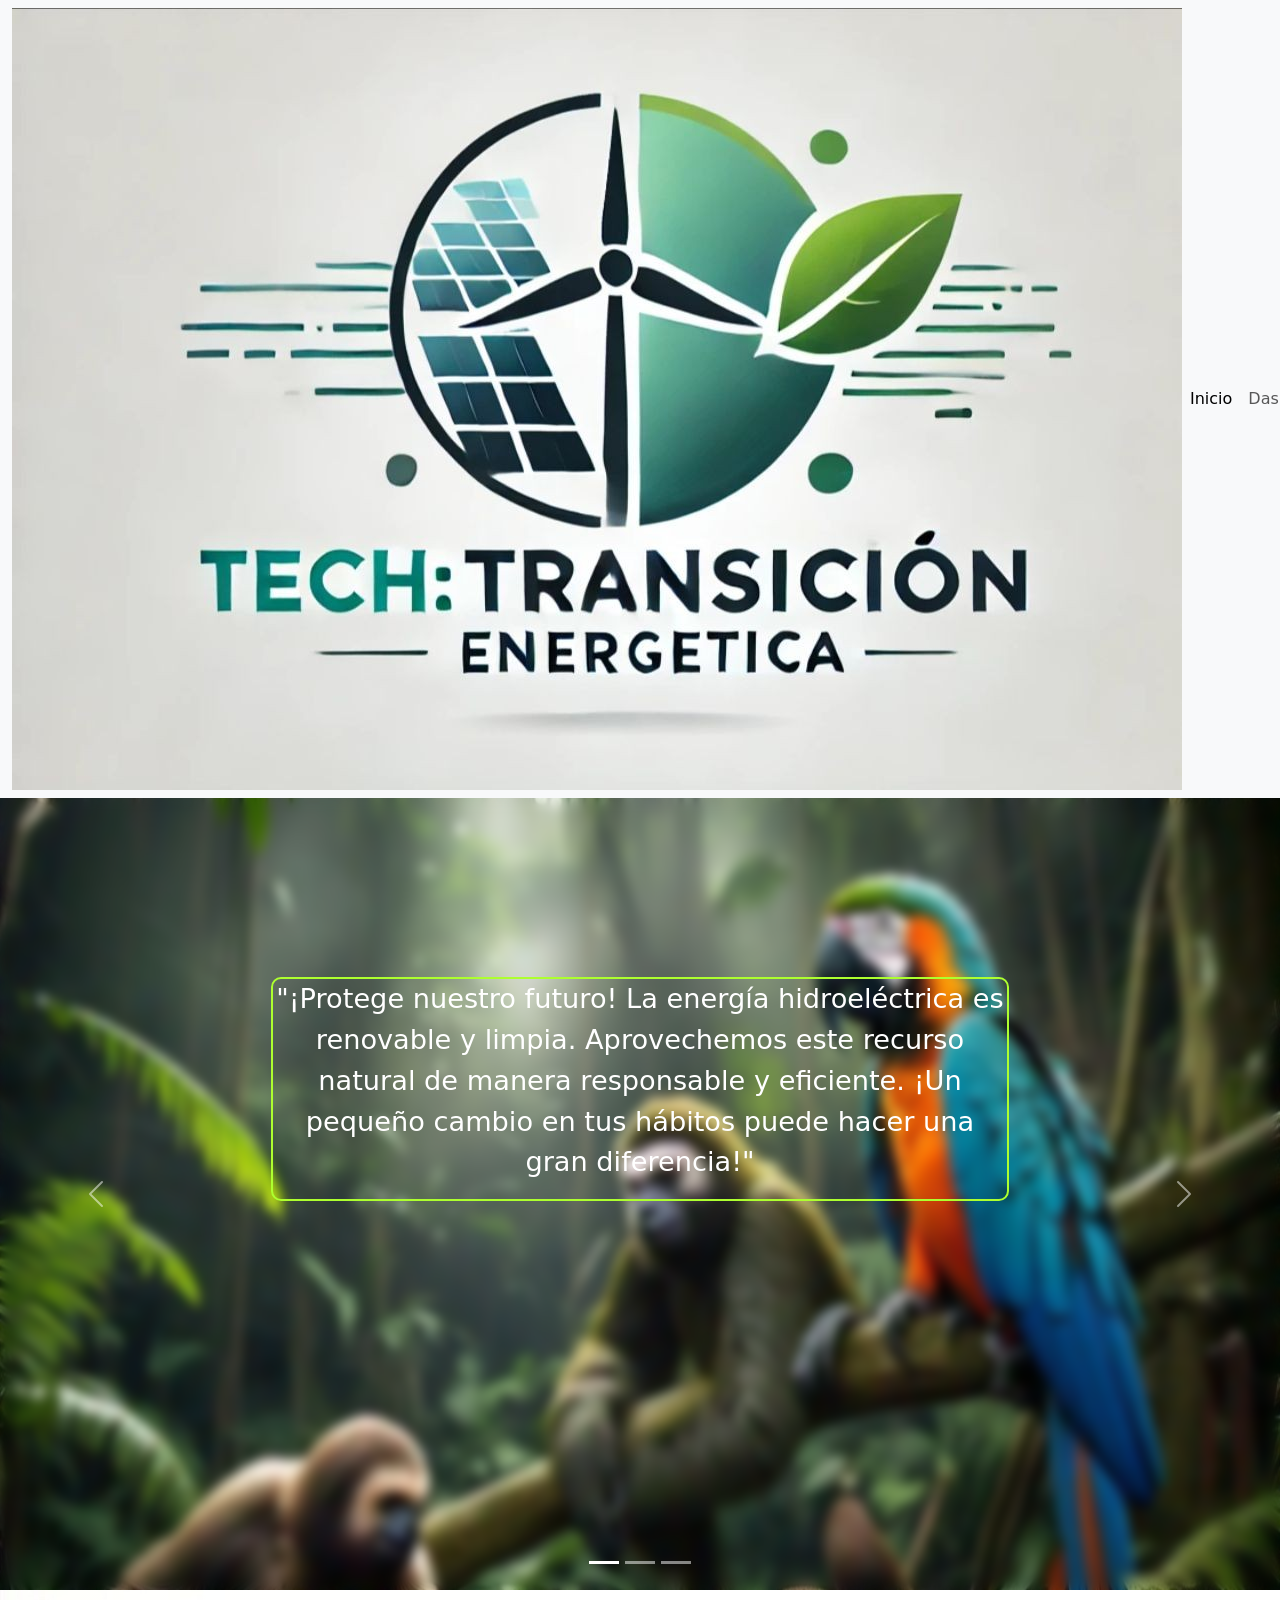
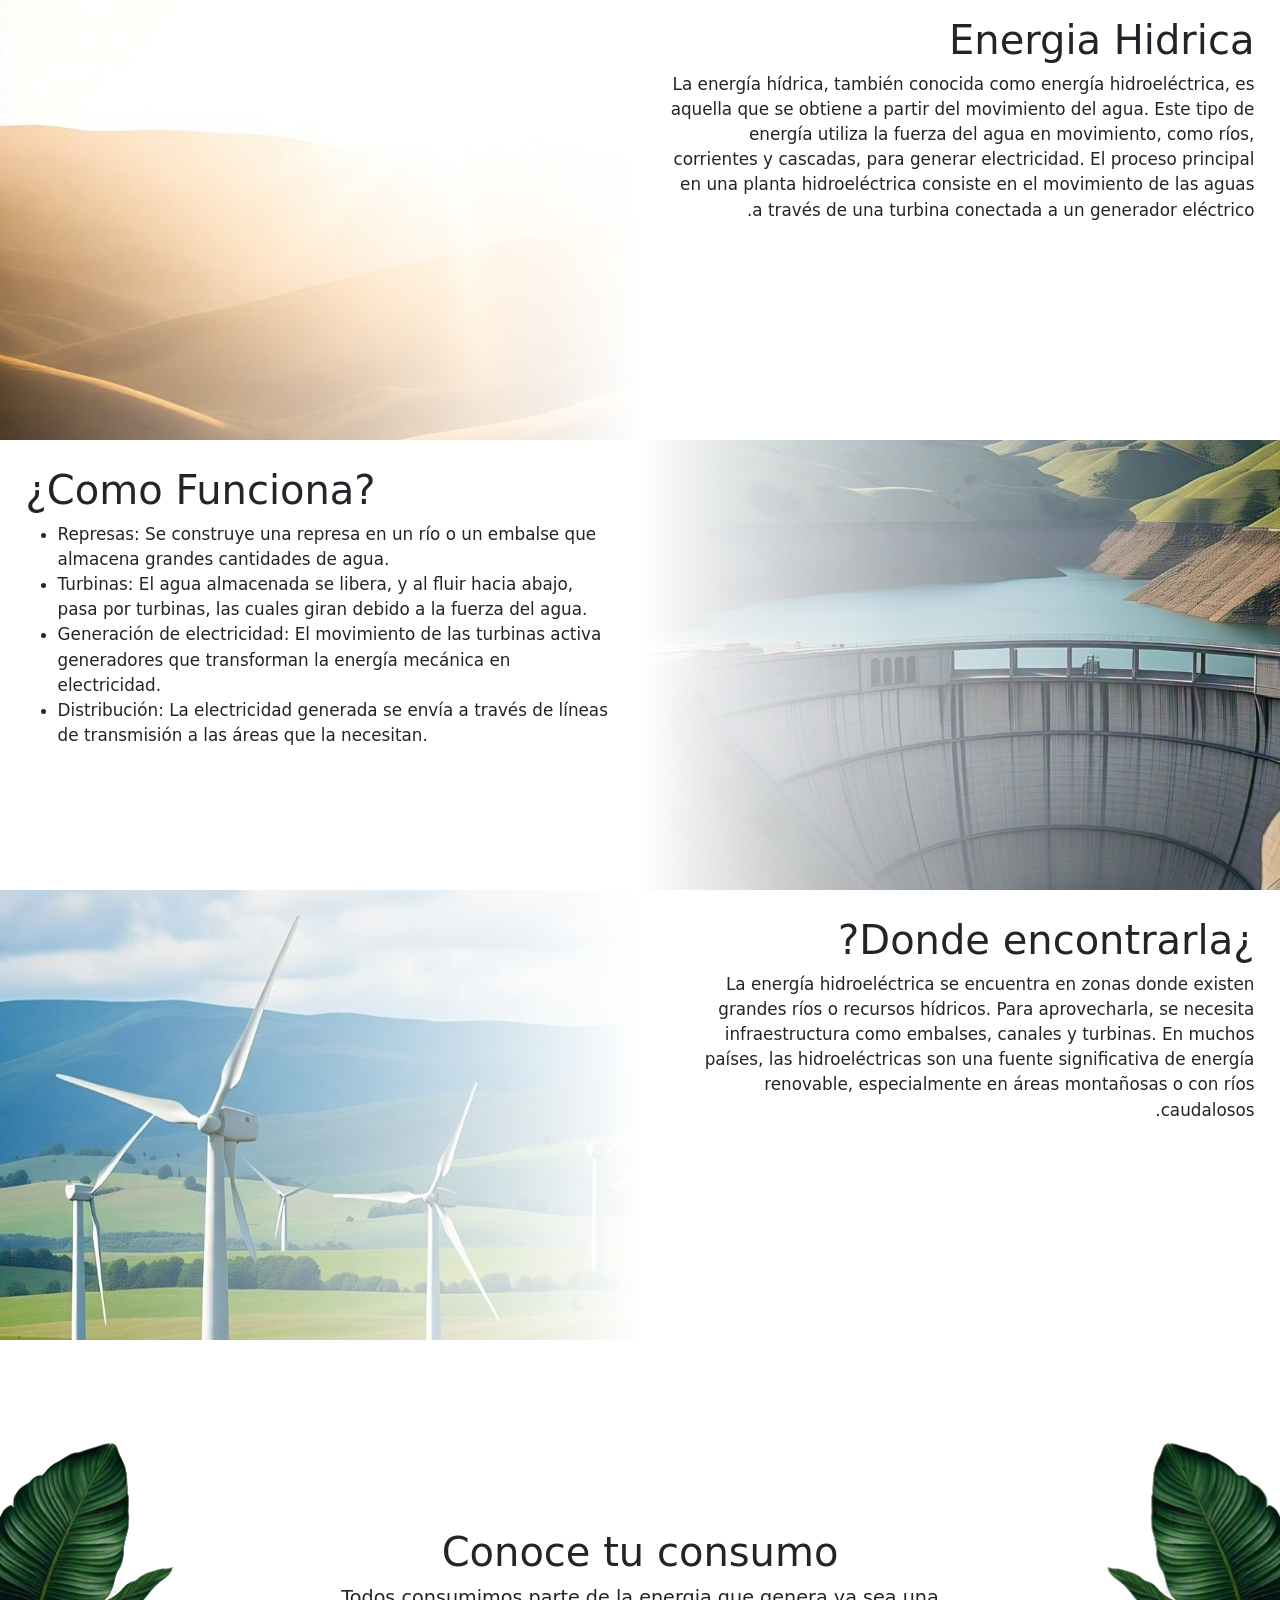
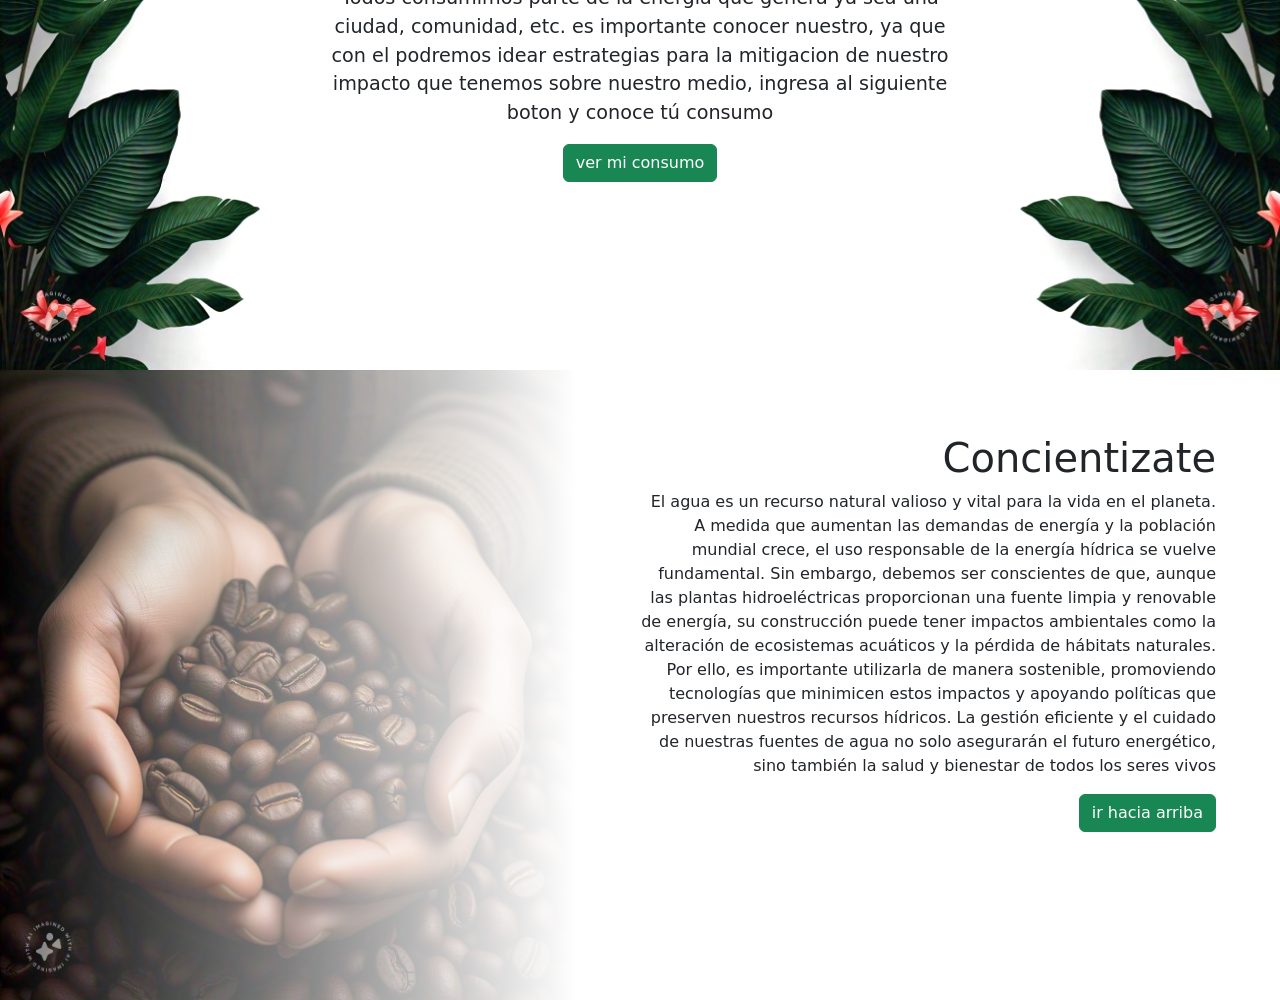
==== Inicio/Inicio.html @ 5fcaf865 "commit proyecto energias" ====
<!DOCTYPE html>
<html lang="en">
<head>
    <meta charset="UTF-8">
    <meta name="viewport" content="width=device-width, initial-scale=1.0">
    <title>Inicio</title>

    <!--Implementacion Bootstrap-->
    <link href="https://cdn.jsdelivr.net/npm/bootstrap@5.3.3/dist/css/bootstrap.min.css" rel="stylesheet" integrity="sha384-QWTKZyjpPEjISv5WaRU9OFeRpok6YctnYmDr5pNlyT2bRjXh0JMhjY6hW+ALEwIH" crossorigin="anonymous">
    <script src="https://cdn.jsdelivr.net/npm/bootstrap@5.3.3/dist/js/bootstrap.bundle.min.js" integrity="sha384-YvpcrYf0tY3lHB60NNkmXc5s9fDVZLESaAA55NDzOxhy9GkcIdslK1eN7N6jIeHz" crossorigin="anonymous"></script>
    <!--Fin implementacion Bootstrap-->

    <link rel="stylesheet" href="../navegador/Estilo_navegador.css">
    <link rel="stylesheet" href="./Estilo_Inicio.css">
    <link rel="stylesheet" href="./Estilo_Inicio_medio.css">

    <script src="Inicio.js"></script>
</head>
<body>

   

    <nav class="navbar navbar-expand-lg bg-body-tertiary contenedor" >
        <div class="container-fluid contenedor" >
          <img src="../Recursos/Navegador/Logo.jpg" alt="">
          <button class="navbar-toggler" type="button" data-bs-toggle="collapse" data-bs-target="#navbarNavAltMarkup" aria-controls="navbarNavAltMarkup" aria-expanded="false" aria-label="Toggle navigation">
            <span class="navbar-toggler-icon"></span>
          </button>
          <div class="collapse navbar-collapse" id="navbarNavAltMarkup">
            <div class="navbar-nav">
              <a class="nav-link active" aria-current="page" href="Inicio.html">Inicio</a>
              <a class="nav-link" href="../Dashboard/Dashboard.html">Dashboard</a>
              <a class="nav-link" href="../Feedback/Feedback.html">Feedback</a>
              <a class="nav-link" href="../Calculadora/Calculadora.html">Calculadora</a>
            </div>
          </div>
        </div>
    </nav>
    <div id="secundario"></div>

    <section id="contenido1">

        <div id="carouselExampleIndicators" class="carousel slide">
            <div class="carousel-indicators">
              <button type="button" data-bs-target="#carouselExampleIndicators" data-bs-slide-to="0" class="active" aria-current="true" aria-label="Slide 1"></button>
              <button type="button" data-bs-target="#carouselExampleIndicators" data-bs-slide-to="1" aria-label="Slide 2"></button>
              <button type="button" data-bs-target="#carouselExampleIndicators" data-bs-slide-to="2" aria-label="Slide 3"></button>
            </div>
            <div class="carousel-inner">
              <div class="carousel-item active">
                <div class="car itm1">

                  <div class="desenfoque">
                    <div class="txt">
                      <p>
                        "¡Protege nuestro futuro! La energía hidroeléctrica es renovable y limpia. 
                         Aprovechemos este recurso natural de manera responsable y eficiente. 
                         ¡Un pequeño cambio en tus hábitos puede hacer una gran diferencia!"
                      </p>
                    </div><!--fin txt-->
                  </div><!--fin desenfoque-->
                </div><!--fin car itm1-->

              </div><!--fin de la primera pagina del carousel-->

              <div class="carousel-item">
                <div class="car itm2">

                  <div class="desenfoque">
                    <div class="txt">
                      <p>"¡Un futuro más verde es posible! Adopta energías renovables como solar,
                        eólica e hidroeléctrica. Cada acción cuenta: reduce, reutiliza, recicla. 
                        ¡Protege el planeta para las generaciones futuras!"
                      </p>
                    </div><!--fin txt-->
                  </div><!--fin desenfoque-->
                </div>

              </div><!--fin de la segunda pagina del carousel-->

              <div class="carousel-item">
                <div class="car itm3">

                  <div class="desenfoque">
                    <div class="txt">
                      <p>"¡Cada acción cuenta! Reduce tus emisiones de CO2:</p>
                      <p>Camina, anda en bici o usa transporte público
                        Apaga luces y electrodomésticos cuando no los uses
                        Elige productos con embalajes sostenibles</p>
                      <p>¡Juntos podemos combatir el cambio climático y proteger nuestro planeta!"</p>
                    </div><!--fin txt-->
                  </div><!--fin desenfoque-->
                </div>

              </div><!--fin de la tercera pagina del carousel-->
              
            </div>

            <button class="carousel-control-prev" type="button" data-bs-target="#carouselExampleIndicators" data-bs-slide="prev">
              <span class="carousel-control-prev-icon" aria-hidden="true"></span>
              <span class="visually-hidden">Previous</span>
            </button>
            <button class="carousel-control-next" type="button" data-bs-target="#carouselExampleIndicators" data-bs-slide="next">
              <span class="carousel-control-next-icon" aria-hidden="true"></span>
              <span class="visually-hidden">Next</span>
            </button>
          </div>
    </section><!--fin de contenido1-->

    <section name="info general">

        <div class="principal cont1">
            <div class="formato-i img1" alt=""></div>
    
            <div class="formato-t texto1">
    
                <h1>Energia Hidrica</h1>
    
                <p>
                  La energía hídrica, también conocida como energía hidroeléctrica, 
                  es aquella que se obtiene a partir del movimiento del agua. Este tipo de energía utiliza la fuerza del 
                  agua en movimiento, como ríos, corrientes y cascadas, para generar electricidad. El proceso principal 
                  en una planta hidroeléctrica consiste en el movimiento de las aguas a través de una turbina conectada 
                  a un generador eléctrico.

                </p>
    
            </div><!--fin de formato texto1 -->
        </div>
    
        <div class="principal cont2">
    
          <div class="formato-i img2" alt=""></div>

          <div class="formato-t texto2">
    
                <h1>¿Como Funciona?</h1>
    
                <ul>
                  <li>Represas: Se construye una represa en un río o un embalse que almacena grandes cantidades de agua.</li>
                  <li>Turbinas: El agua almacenada se libera, y al fluir hacia abajo, pasa por turbinas, las cuales giran debido a la fuerza del agua.</li>
                  <li>Generación de electricidad: El movimiento de las turbinas activa generadores que transforman la energía mecánica en electricidad.</li>
                  <li>Distribución: La electricidad generada se envía a través de líneas de transmisión a las áreas que la necesitan.</li>
                </ul>
          </div><!--fin de formato texto2 -->
    
        </div>
    
        <div class="principal cont3">
            <div class="formato-i img3" alt=""></div>
    
            <div class="formato-t texto3">
    
                <h1>¿Donde encontrarla?</h1>
    
                <p>
                  La energía hidroeléctrica se encuentra en zonas donde existen grandes ríos o recursos hídricos. 
                  Para aprovecharla, se necesita infraestructura como embalses, canales y turbinas. En muchos países, 
                  las hidroeléctricas son una fuente significativa de energía renovable, especialmente en áreas montañosas
                  o con ríos caudalosos.


                </p>
    
            </div><!--fin de formato texto3 -->
            
        </div>

    </section><!--fin de info general -->
    
    <section id="contenido5">

        <img src="../Recursos/Imagenes_inicio/Plantas_tropicales.jpg" class="bordes" alt="">

        <div id="texto">
          <h1>Conoce tu consumo</h1>
          <p>
            Todos consumimos parte de la energia que genera ya sea una ciudad, comunidad, etc.
            es importante conocer nuestro, ya que con el podremos idear estrategias para la mitigacion de nuestro impacto
            que tenemos sobre nuestro medio, ingresa al siguiente boton y conoce tú consumo
          </p>

          <button type="button" class="btn btn-success" onclick="redirec()">ver mi consumo</button>


        </div>


        <img src="../Recursos/Imagenes_inicio/Plantas_tropicales.jpg" class="bordes invertido" alt="">

    </section>

    <section id="contenido6">

      <div id="carouselExampleSlidesOnly" class="carousel slide" data-bs-ride="carousel">
        <div class="carousel-inner">
          <div class="carousel-item active">
            <div src="../Recursos/Imagenes_inicio/Cafe.jpg" class="img-slide img1" ></div>
          </div>
          <div class="carousel-item">
            <div src="../Recursos/Imagenes_inicio/Fruta.jpg" class="img-slide img2" ></div>
          </div>
          <div class="carousel-item">
            <div src="../Recursos/Imagenes_inicio/platacion_aceite.jpg" class="img-slide img3"></div>
          </div>
        </div>
      </div>

      <div id="texto-cont6">

        <h1>Concientizate</h1>

        <p>El agua es un recurso natural valioso y vital para la vida en el planeta. A medida que aumentan las demandas de energía 
          y la población mundial crece, el uso responsable de la energía hídrica se vuelve fundamental. Sin embargo, debemos ser 
          conscientes de que, aunque las plantas hidroeléctricas proporcionan una fuente limpia y renovable de energía, 
          su construcción puede tener impactos ambientales como la alteración de ecosistemas acuáticos y la pérdida de hábitats naturales. 
          Por ello, es importante utilizarla de manera sostenible, promoviendo tecnologías que minimicen estos impactos y apoyando políticas 
          que preserven nuestros recursos hídricos. La gestión eficiente y el cuidado de nuestras fuentes de agua no solo asegurarán el futuro energético, 
          sino también la salud y bienestar de todos los seres vivos
        </p>

        <button type="button" class="btn btn-success"  onclick="backGoToUp()">ir hacia arriba</button>


      </div>


    </section>



    
</body>
<footer>
    
</footer>
</html>
---- Inicio/Estilo_Inicio.css ----
body{
    margin: 0%;
    padding: 0%;
}


/* section contenido1*/

#contenido1{
    width: 100%;
    height: 88vh;
}

.carousel{
    width: 100%;
    height: 88vh;
}


.desenfoque{
    width: 100%;
    height: 88vh;
    backdrop-filter: blur(6px);
    padding: 14%;
}
.car{
    width: 100%;
    height: 88vh;
    background-size: 100% 88vh;
    font-size: 1.2rem;
    
}
.car.itm1{

    background-image:url('../Recursos/Imagenes_inicio/selva_oscura_animales.jpg') ;
    backdrop-filter: blur(10px);

}
.car.itm2{

    background-image:url('../Recursos/Imagenes_inicio/selva_animales_moos.jpg') ;
}
.car.itm3{

    background-image:url('../Recursos/Imagenes_inicio/selva_tropical.jpg') ;

}




@media(min-width:791px){
    /* secction info general*/

    .principal{
        width: 100%;
        height: 50vh;
    }
    
    .formato-i{
        min-height: 50vh ;
        width: 50%;
        padding: 3%;
        border: none;
    }
    
    .formato-i.img1{
        background-image: linear-gradient( to left, #ffffff, transparent),url('../Recursos/Imagenes_inicio/Desierto.jpg');
        background-size: cover;
        background-repeat: no-repeat;
        float: left;
    }
    
    .formato-i.img2{
        background-image: linear-gradient( to right, #ffffff, transparent),url('../Recursos/Imagenes_inicio/Represa.jpg');
        background-size: cover;
        float: right;
    }
    
    .formato-i.img3{
        background-image: linear-gradient( to left, #ffffff, transparent),url('../Recursos/Imagenes_inicio/Campo_eolica.jpg');
        background-size: cover;
        float: left;
    }
    
    .formato-t{
        min-height: 50vh ;
        width: 50%;
        padding: 2%;
        overflow: auto;
        font-size: 1.05rem;
    }
    
    .formato-t.texto1{
        direction: rtl;
        float: right;
    }
    
    .formato-t.texto2{
    
        direction: ltr;
        float: left;
        
    }
    
    .formato-t.texto3{
        direction: rtl;
        float: right;
    }
    
    /* Section contenido5*/
    
    #contenido5{
        width: 100%;
        height: 70vh;
        display: flex;
    }
    .bordes{
        height: 70vh;
        filter: brightness(1.1);
        mix-blend-mode:multiply;
    
    }
    
    #texto{
        width:75%;
        text-align: center;
        margin: auto;
        padding: 5%;
        overflow: auto;
        font-size: 1.2rem;
    }
    
    .bordes.invertido{
        transform: scaleX(-1);
    }
    
    /*section contenido6*/
    
    #contenido6{
        width: 100%;
        height: 70vh;
        display: flex;
    }
    
    #carouselExampleSlidesOnly{
        width: 50%;
        height: 70vh;
        
    }
    
    .img-slide{
        height: 70vh;
        width: 100%;
    }
    
    .img-slide.img1{
    
        background-image:linear-gradient(to left,white,transparent), url('../Recursos/Imagenes_inicio/Cafe.jpg');
    
        /*width --- height*/
        background-size: 100% 70vh;
    }
    
    .img-slide.img2{
    
        background-image:linear-gradient(to left,white,transparent), url('../Recursos/Imagenes_inicio/Fruta.jpg');
    
        /*width --- height*/
        background-size: 100% 70vh;
    }
    
    
    .img-slide.img3{
    
        background-image:linear-gradient(to left,white,transparent), url('../Recursos/Imagenes_inicio/platacion_aceite.jpg');
    
        /*width --- height*/
        background-size: 100% 70vh;
    }
    
    #texto-cont6{
        width: 50%;
        direction: rtl;
        margin: 5%;
        overflow: auto;
        font-size: 1rem;
    }
    
    .txt{
        border: 2px solid greenyellow;
        border-radius: 10px;
        width: 80%;
        margin: auto;
        color:#ffffff;
        text-align: center;
        font-size: 1.7rem;
    }
    




}
---- Inicio/Estilo_Inicio_medio.css ----
@media(max-width:790px){

    /* secction info general*/

    .principal{
        width: 100%;
        max-height: 100vh;
    }
    
    .formato-i{
        min-height: 50vh ;
        width: 100%;
    }
    
    .formato-i.img1{
        background-image: linear-gradient( to left, #ffffff, transparent),url('../Recursos/Imagenes_inicio/Desierto.jpg');
        background-size: cover;
        background-repeat: no-repeat;
    }
    
    .formato-i.img2{
        background-image: linear-gradient( to right, #ffffff, transparent),url('../Recursos/Imagenes_inicio/Represa.jpg');
        background-size: cover;
    }
    
    .formato-i.img3{
        background-image: linear-gradient( to left, #ffffff, transparent),url('../Recursos/Imagenes_inicio/Campo_eolica.jpg');
        background-size: cover;
    }
    
    .formato-t{
        width: 100%;
        padding: 3%;
        text-align: center;
    }



    /* Section contenido5*/

    #contenido5{
        width: 100%;
        min-height: 30vh;
        max-height: 40vh;
        display: flex;
    }
    .bordes{
        width: 30%;
        min-height: 40vh;
        filter: brightness(1.1);
        mix-blend-mode:multiply;
    
    }
    
    #texto{
        width:75%;
        text-align: center;
        padding: 5%;
        min-height: 40vh;
        overflow: auto;
    }
    
    .bordes.invertido{
        transform: scaleX(-1);
    }



    /*section contenido6*/

    #contenido6{
        width: 100%;
        height: auto;
    }
    
    #carouselExampleSlidesOnly{
        width: 100%;
        height: 50vh;
        
    }
    
    .img-slide{
        min-height: 50vh;
        width: 100%;
    }
    
    .img-slide.img1{
    
        background-image:linear-gradient(to left,white,transparent), url('../Recursos/Imagenes_inicio/Cafe.jpg');
    
        /*width --- height*/
        background-size: 100% 50vh;
    }
    
    .img-slide.img2{
    
        background-image:linear-gradient(to left,white,transparent), url('../Recursos/Imagenes_inicio/Fruta.jpg');
    
        /*width --- height*/
        background-size: 100% 50vh;
    }
    
    
    .img-slide.img3{
    
        background-image:linear-gradient(to left,white,transparent), url('../Recursos/Imagenes_inicio/platacion_aceite.jpg');
    
        /*width --- height*/
        background-size: 100% 50vh;
    }
    
    #texto-cont6{
        width: 100%;
        padding: 3%;
        direction: rtl;
        overflow: auto;
    }
    
    .txt{
        border: 2px solid greenyellow;
        border-radius: 10px;
        width: 80%;
        margin: auto;
        color:#ffffff;
        text-align: center;
        font-size: 1.5rem;
    }


}
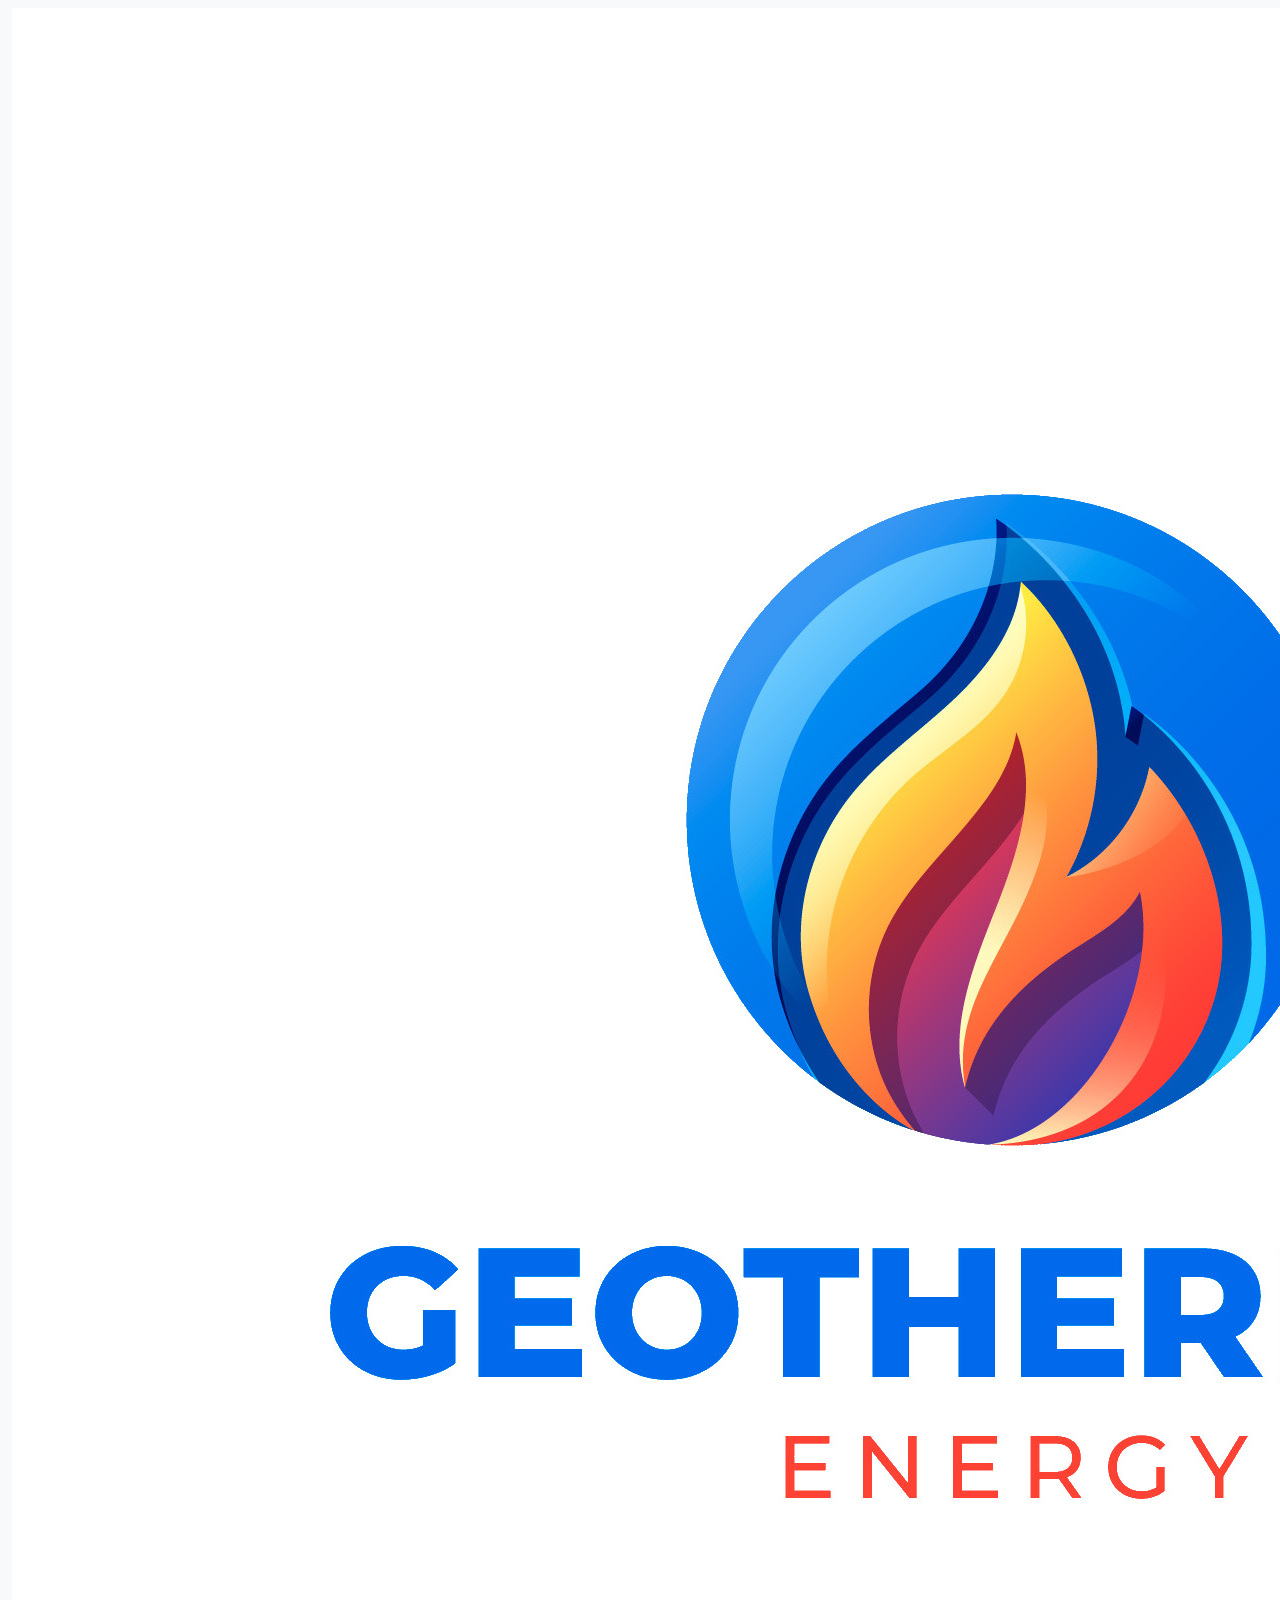
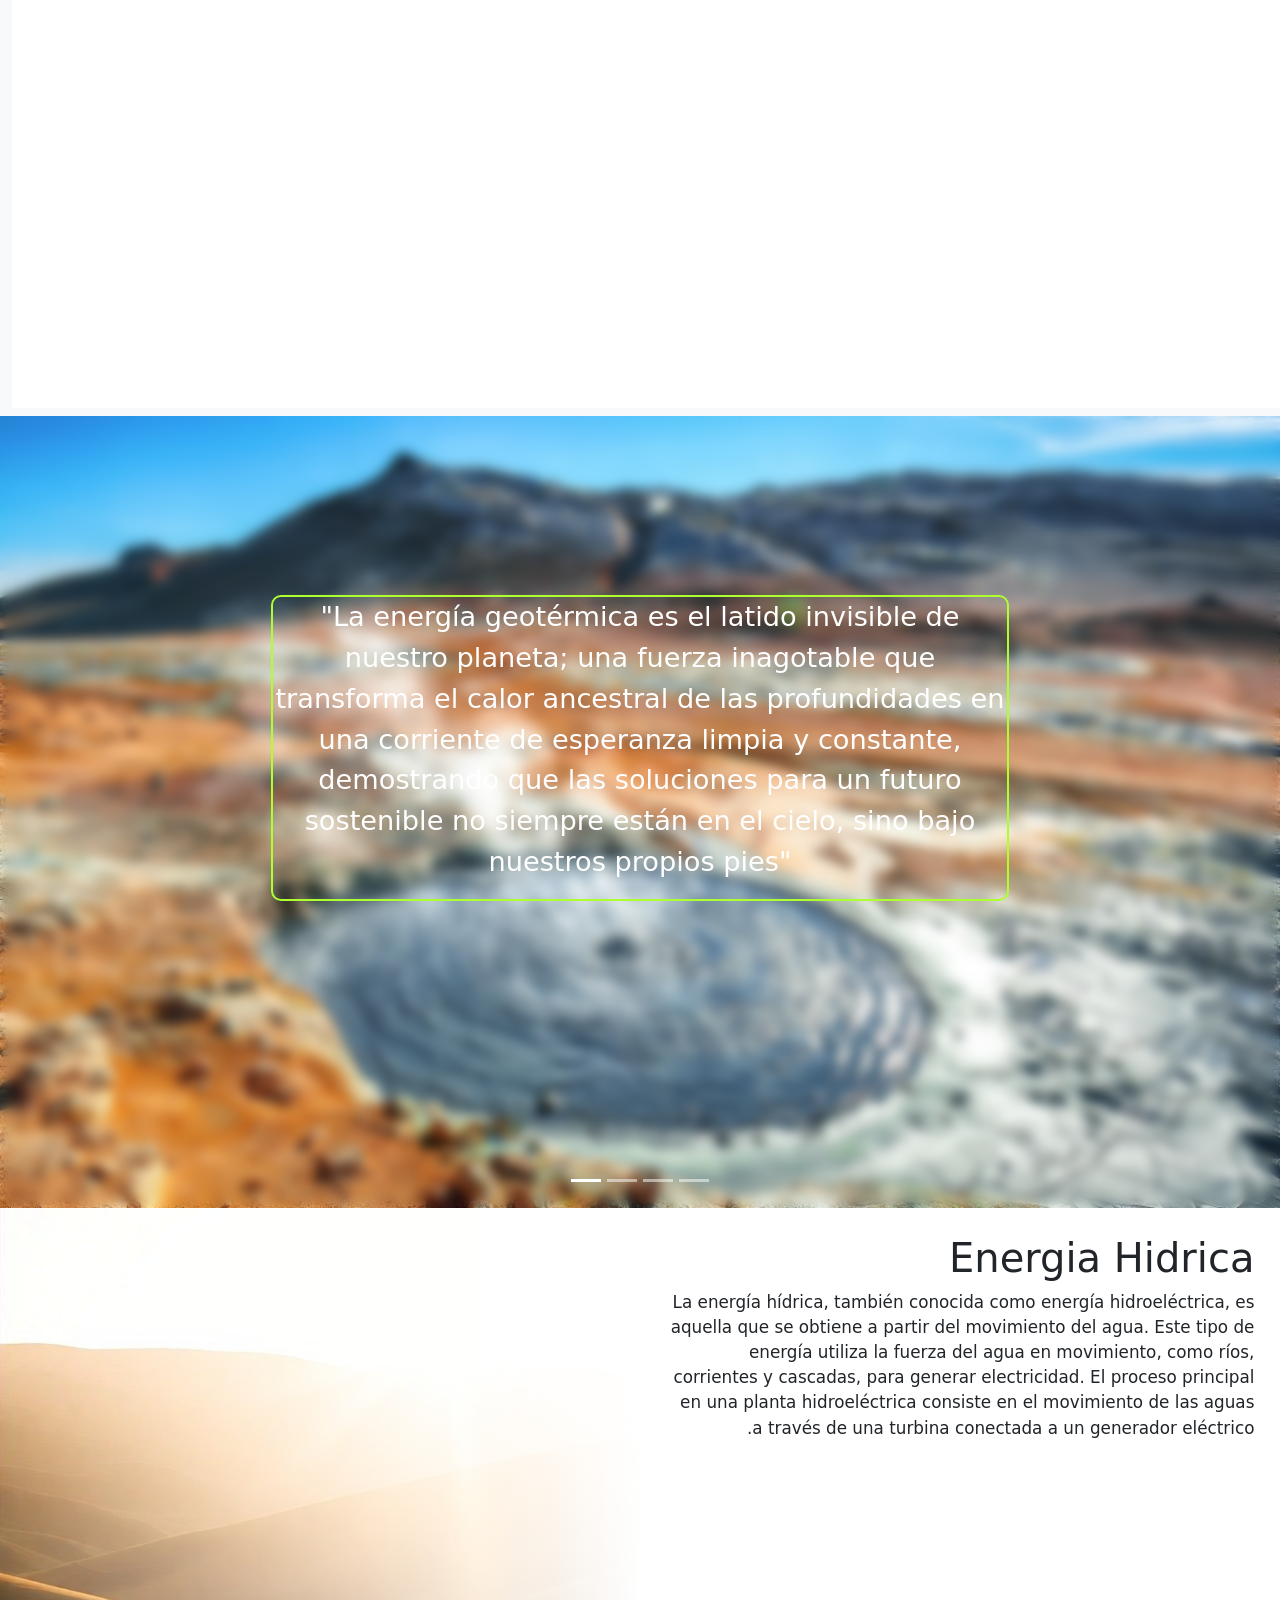
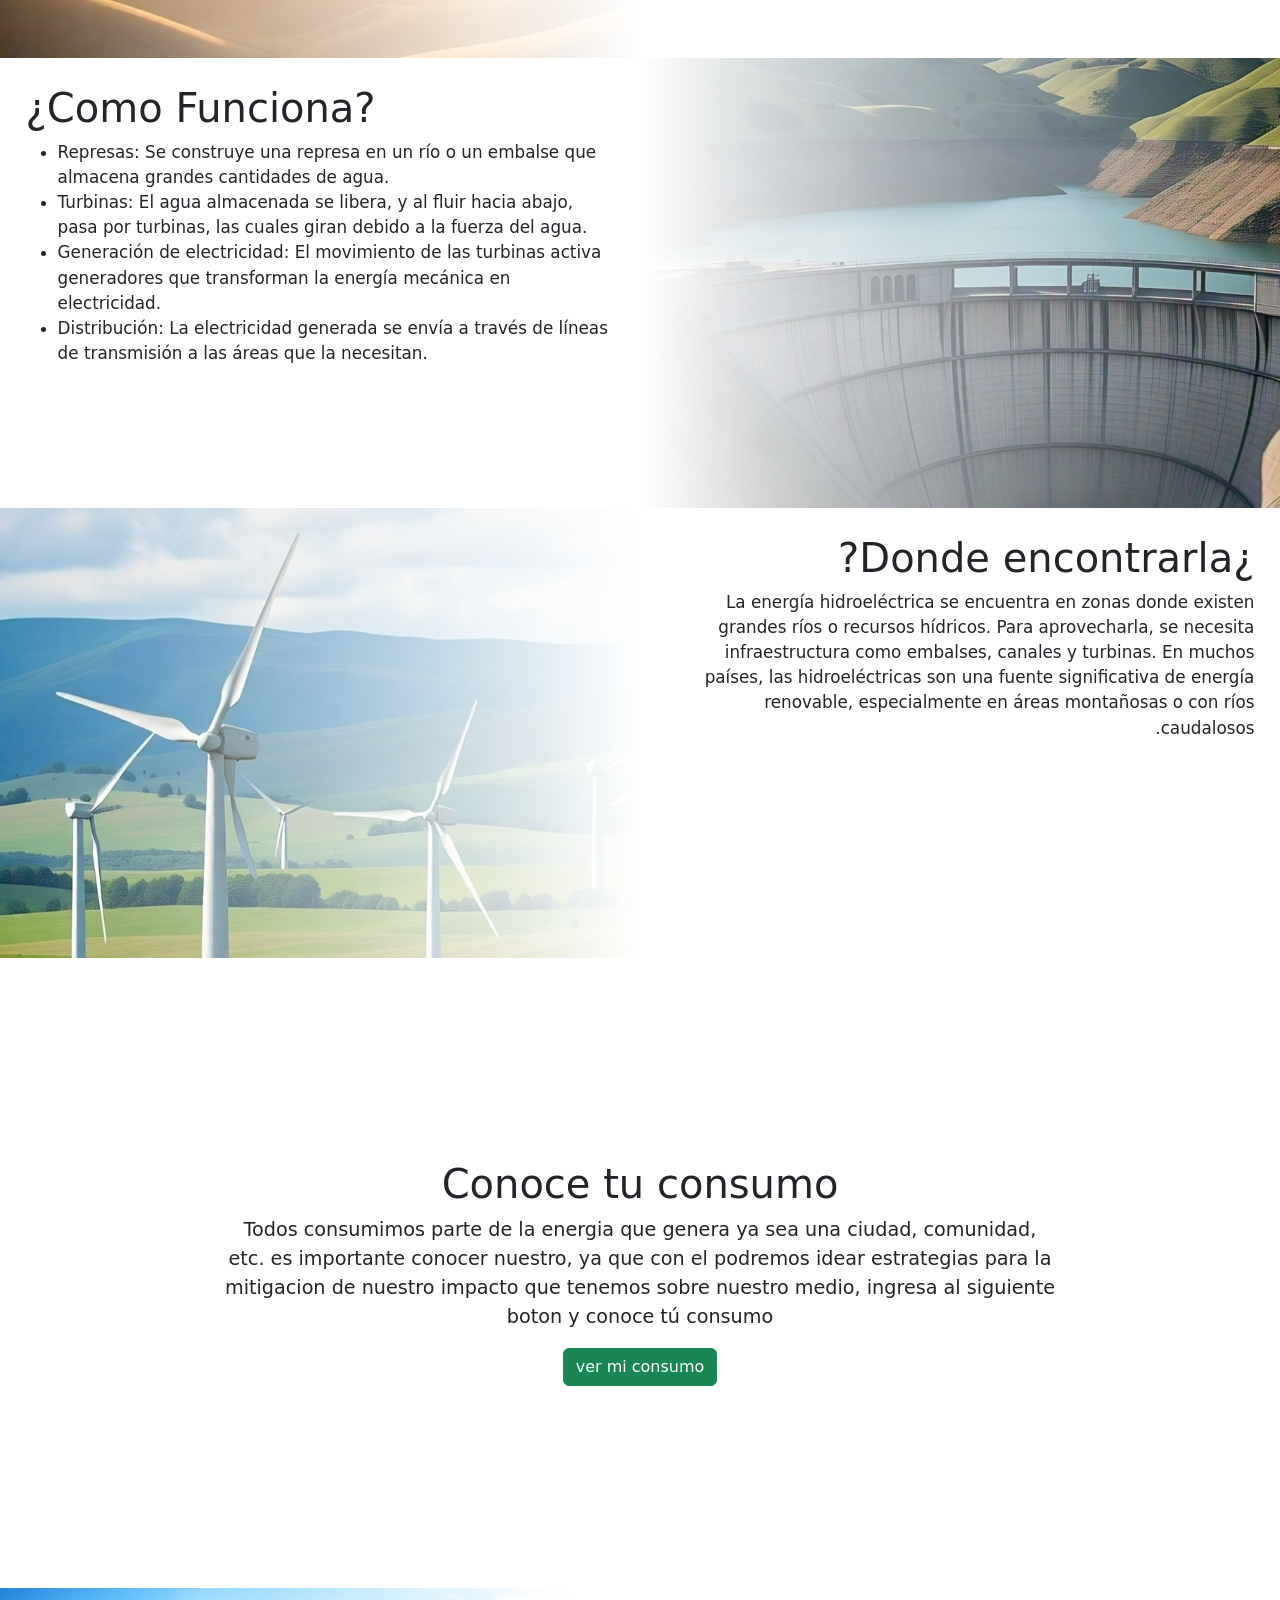
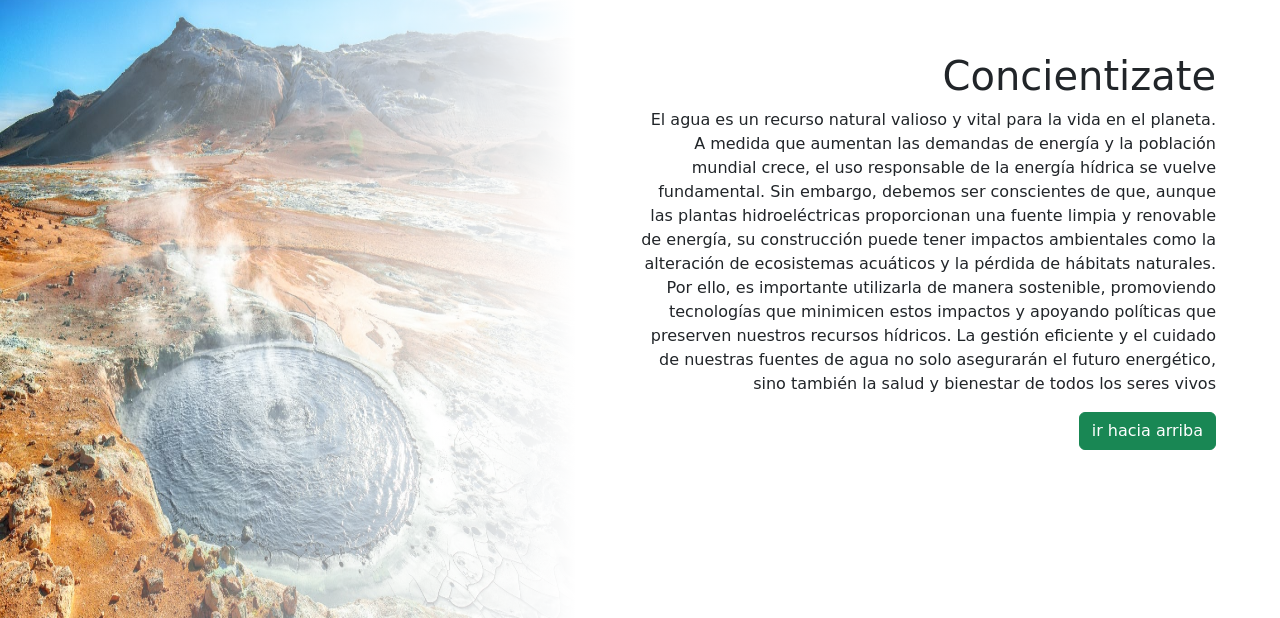
==== commit 411c166b: "cambios masivos" ====
--- a/Inicio/Inicio.html
+++ b/Inicio/Inicio.html
@@ -22,13 +22,13 @@
 
     <nav class="navbar navbar-expand-lg bg-body-tertiary contenedor" >
         <div class="container-fluid contenedor" >
-          <img src="../Recursos/Navegador/Logo.jpg" alt="">
+          <img src="../Recursos/Navegador/Logo.jpg" class="logo" alt="logo">
           <button class="navbar-toggler" type="button" data-bs-toggle="collapse" data-bs-target="#navbarNavAltMarkup" aria-controls="navbarNavAltMarkup" aria-expanded="false" aria-label="Toggle navigation">
             <span class="navbar-toggler-icon"></span>
           </button>
           <div class="collapse navbar-collapse" id="navbarNavAltMarkup">
             <div class="navbar-nav">
-              <a class="nav-link active" aria-current="page" href="Inicio.html">Inicio</a>
+              <a class="nav-link " aria-current="page" href="Inicio.html">Inicio</a>
               <a class="nav-link" href="../Dashboard/Dashboard.html">Dashboard</a>
               <a class="nav-link" href="../Feedback/Feedback.html">Feedback</a>
               <a class="nav-link" href="../Calculadora/Calculadora.html">Calculadora</a>
@@ -45,6 +45,7 @@
               <button type="button" data-bs-target="#carouselExampleIndicators" data-bs-slide-to="0" class="active" aria-current="true" aria-label="Slide 1"></button>
               <button type="button" data-bs-target="#carouselExampleIndicators" data-bs-slide-to="1" aria-label="Slide 2"></button>
               <button type="button" data-bs-target="#carouselExampleIndicators" data-bs-slide-to="2" aria-label="Slide 3"></button>
+              <button type="button" data-bs-target="#carouselExampleIndicators" data-bs-slide-to="3" aria-label="Slide 4"></button>
             </div>
             <div class="carousel-inner">
               <div class="carousel-item active">
@@ -53,9 +54,7 @@
                   <div class="desenfoque">
                     <div class="txt">
                       <p>
-                        "¡Protege nuestro futuro! La energía hidroeléctrica es renovable y limpia. 
-                         Aprovechemos este recurso natural de manera responsable y eficiente. 
-                         ¡Un pequeño cambio en tus hábitos puede hacer una gran diferencia!"
+                        "La energía geotérmica es el latido invisible de nuestro planeta; una fuerza inagotable que transforma el calor ancestral de las profundidades en una corriente de esperanza limpia y constante, demostrando que las soluciones para un futuro sostenible no siempre están en el cielo, sino bajo nuestros propios pies"
                       </p>
                     </div><!--fin txt-->
                   </div><!--fin desenfoque-->
@@ -68,9 +67,7 @@
 
                   <div class="desenfoque">
                     <div class="txt">
-                      <p>"¡Un futuro más verde es posible! Adopta energías renovables como solar,
-                        eólica e hidroeléctrica. Cada acción cuenta: reduce, reutiliza, recicla. 
-                        ¡Protege el planeta para las generaciones futuras!"
+                      <p>"El sol no solo ilumina nuestros días, sino que guarda en cada rayo de luz la promesa silenciosa de un mañana más limpio; recibir su energía es aprender a vivir en armonía con la estrella que nos dio la vida, transformando su brillo en la fuerza generosa que mueve nuestro mundo sin lastimarlo"
                       </p>
                     </div><!--fin txt-->
                   </div><!--fin desenfoque-->
@@ -83,16 +80,28 @@
 
                   <div class="desenfoque">
                     <div class="txt">
-                      <p>"¡Cada acción cuenta! Reduce tus emisiones de CO2:</p>
-                      <p>Camina, anda en bici o usa transporte público
-                        Apaga luces y electrodomésticos cuando no los uses
-                        Elige productos con embalajes sostenibles</p>
-                      <p>¡Juntos podemos combatir el cambio climático y proteger nuestro planeta!"</p>
+                       <p>
+                        "El viento es el susurro antiguo de la Tierra que hoy se convierte en un canto de esperanza; una fuerza invisible que, al acariciar las aspas de nuestro ingenio, transforma el aire que respiramos en la energía pura que ilumina nuestro destino sin dejar rastro de su paso"
+
+                       </p>
                     </div><!--fin txt-->
                   </div><!--fin desenfoque-->
                 </div>
 
               </div><!--fin de la tercera pagina del carousel-->
+                <div class="carousel-item">
+                <div class="car itm4">
+
+                  <div class="desenfoque">
+                    <div class="txt">
+                      <p>"El agua en movimiento es la memoria líquida del planeta, una fuerza que desciende de las cumbres para entregar su ímpetu a nuestra civilización; al fluir, no solo genera energía, sino que nos recuerda que el progreso verdadero es aquel que sabe seguir el curso de la naturaleza sin agotar su fuente"</p>
+                    </div><!--fin txt-->
+                  </div><!--fin desenfoque-->
+                </div>
+
+              </div><!--fin de la cuarta pagina del carousel-->
+              
+            </div>
               
             </div>
 
@@ -170,7 +179,7 @@
     
     <section id="contenido5">
 
-        <img src="../Recursos/Imagenes_inicio/Plantas_tropicales.jpg" class="bordes" alt="">
+        <img src="../Recursos/Imagenes_inicio/" class="bordes" alt="">
 
         <div id="texto">
           <h1>Conoce tu consumo</h1>
@@ -186,7 +195,7 @@
         </div>
 
 
-        <img src="../Recursos/Imagenes_inicio/Plantas_tropicales.jpg" class="bordes invertido" alt="">
+        <img src="../Recursos/Imagenes_inicio/" class="bordes invertido" alt="">
 
     </section>
 
@@ -195,13 +204,13 @@
       <div id="carouselExampleSlidesOnly" class="carousel slide" data-bs-ride="carousel">
         <div class="carousel-inner">
           <div class="carousel-item active">
-            <div src="../Recursos/Imagenes_inicio/Cafe.jpg" class="img-slide img1" ></div>
+            <div src="../Recursos/Imagenes_inicio/energia_geotermica.jpg" class="img-slide img1" ></div>
           </div>
           <div class="carousel-item">
-            <div src="../Recursos/Imagenes_inicio/Fruta.jpg" class="img-slide img2" ></div>
+            <div src="../Recursos/Imagenes_inicio/energia_solar.jpg" class="img-slide img2" ></div>
           </div>
           <div class="carousel-item">
-            <div src="../Recursos/Imagenes_inicio/platacion_aceite.jpg" class="img-slide img3"></div>
+            <div src="../Recursos/Imagenes_inicio/energia_eolica.jpg" class="img-slide img3"></div>
           </div>
         </div>
       </div>
--- a/Inicio/Estilo_Inicio.css
+++ b/Inicio/Estilo_Inicio.css
@@ -32,21 +32,23 @@
 }
 .car.itm1{
 
-    background-image:url('../Recursos/Imagenes_inicio/selva_oscura_animales.jpg') ;
-    backdrop-filter: blur(10px);
-
+    background-image:url('../Recursos/Imagenes_inicio/energia_geotermica.jpg') ;
 }
 .car.itm2{
 
-    background-image:url('../Recursos/Imagenes_inicio/selva_animales_moos.jpg') ;
+    background-image:url('../Recursos/Imagenes_inicio/energia_solar.jpg') ;
 }
 .car.itm3{
 
-    background-image:url('../Recursos/Imagenes_inicio/selva_tropical.jpg') ;
-
-}
-
-
+    background-image:url('../Recursos/Imagenes_inicio/energia_eolica.jpg') ;
+
+}
+
+.car.itm4{
+
+    background-image:url('../Recursos/Imagenes_inicio/energia_hidrica.jpg') ;
+
+}
 
 
 @media(min-width:791px){
@@ -156,7 +158,7 @@
     
     .img-slide.img1{
     
-        background-image:linear-gradient(to left,white,transparent), url('../Recursos/Imagenes_inicio/Cafe.jpg');
+        background-image:linear-gradient(to left,white,transparent), url('../Recursos/Imagenes_inicio/energia_geotermica.jpg');
     
         /*width --- height*/
         background-size: 100% 70vh;
@@ -164,7 +166,7 @@
     
     .img-slide.img2{
     
-        background-image:linear-gradient(to left,white,transparent), url('../Recursos/Imagenes_inicio/Fruta.jpg');
+        background-image:linear-gradient(to left,white,transparent), url('../Recursos/Imagenes_inicio/energia_solar.jpg');
     
         /*width --- height*/
         background-size: 100% 70vh;
@@ -173,7 +175,7 @@
     
     .img-slide.img3{
     
-        background-image:linear-gradient(to left,white,transparent), url('../Recursos/Imagenes_inicio/platacion_aceite.jpg');
+        background-image:linear-gradient(to left,white,transparent), url('../Recursos/Imagenes_inicio/energia_eolica.jpg');
     
         /*width --- height*/
         background-size: 100% 70vh;
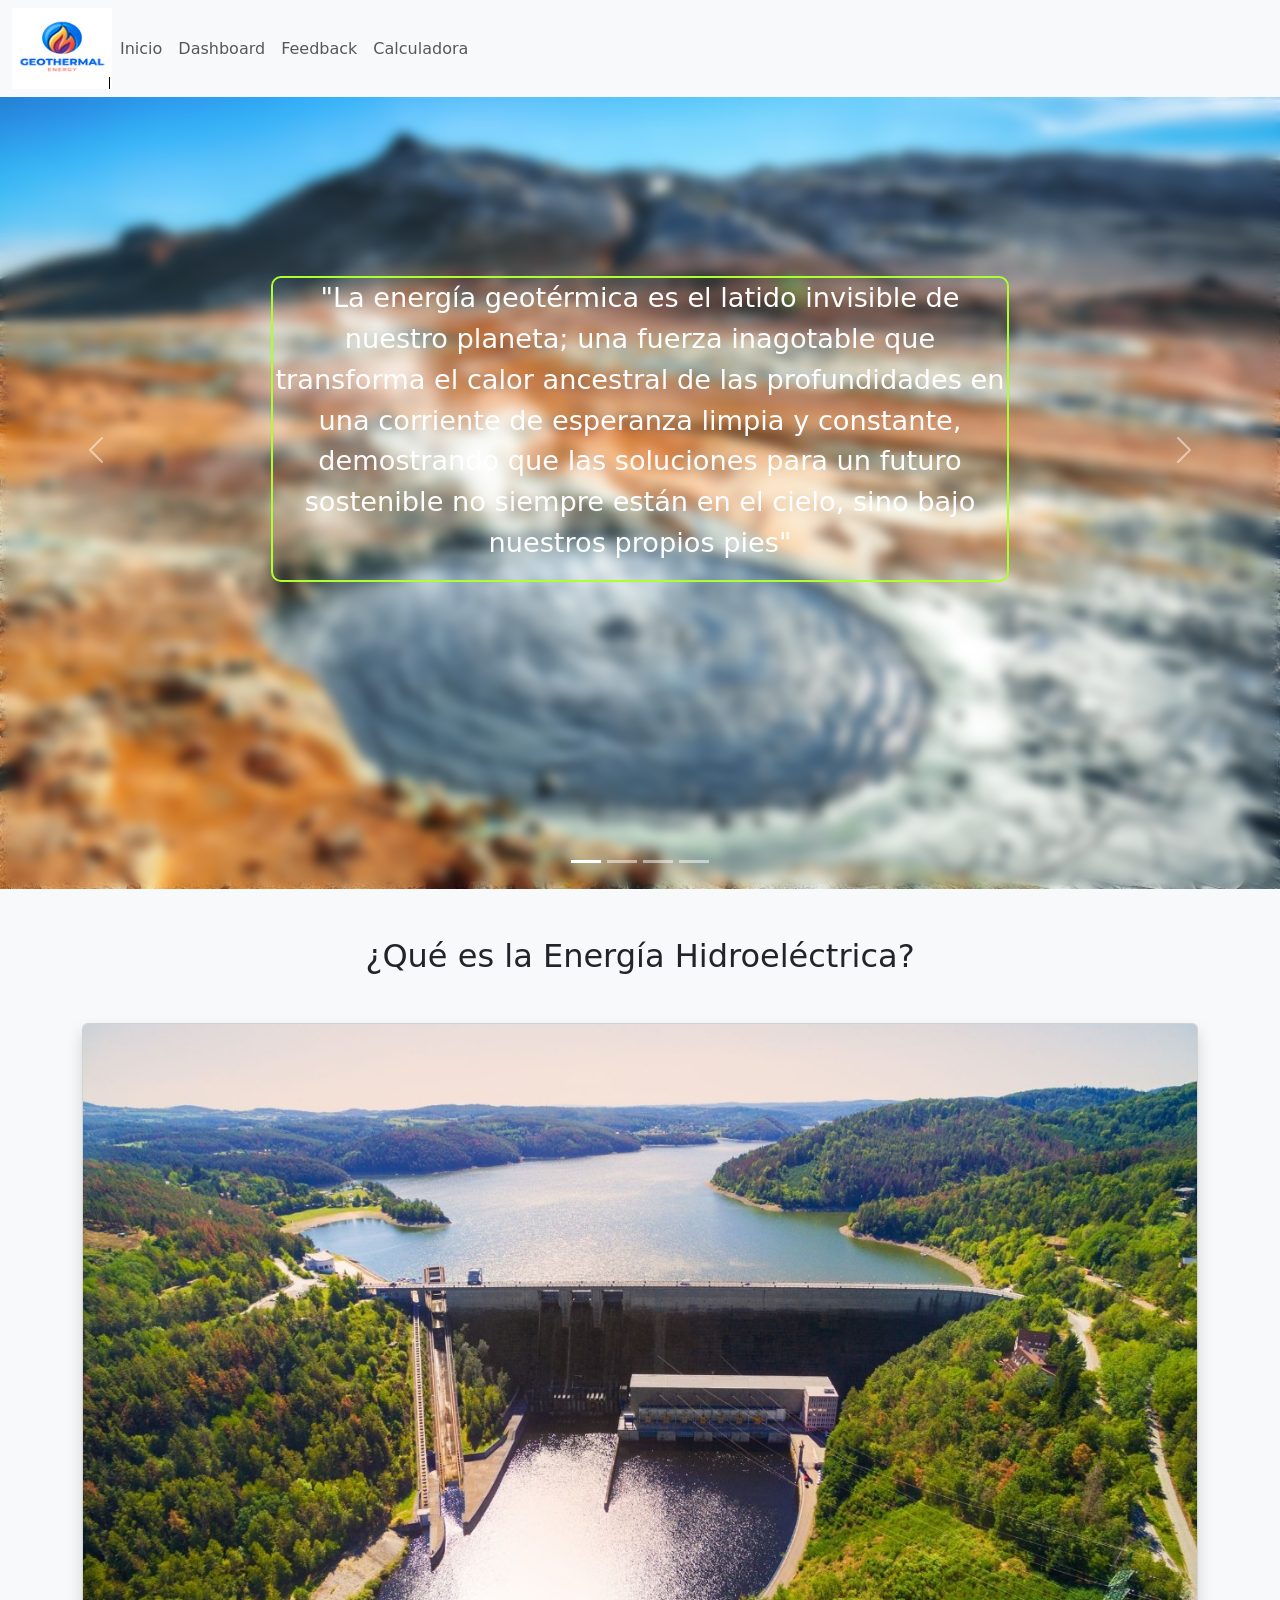
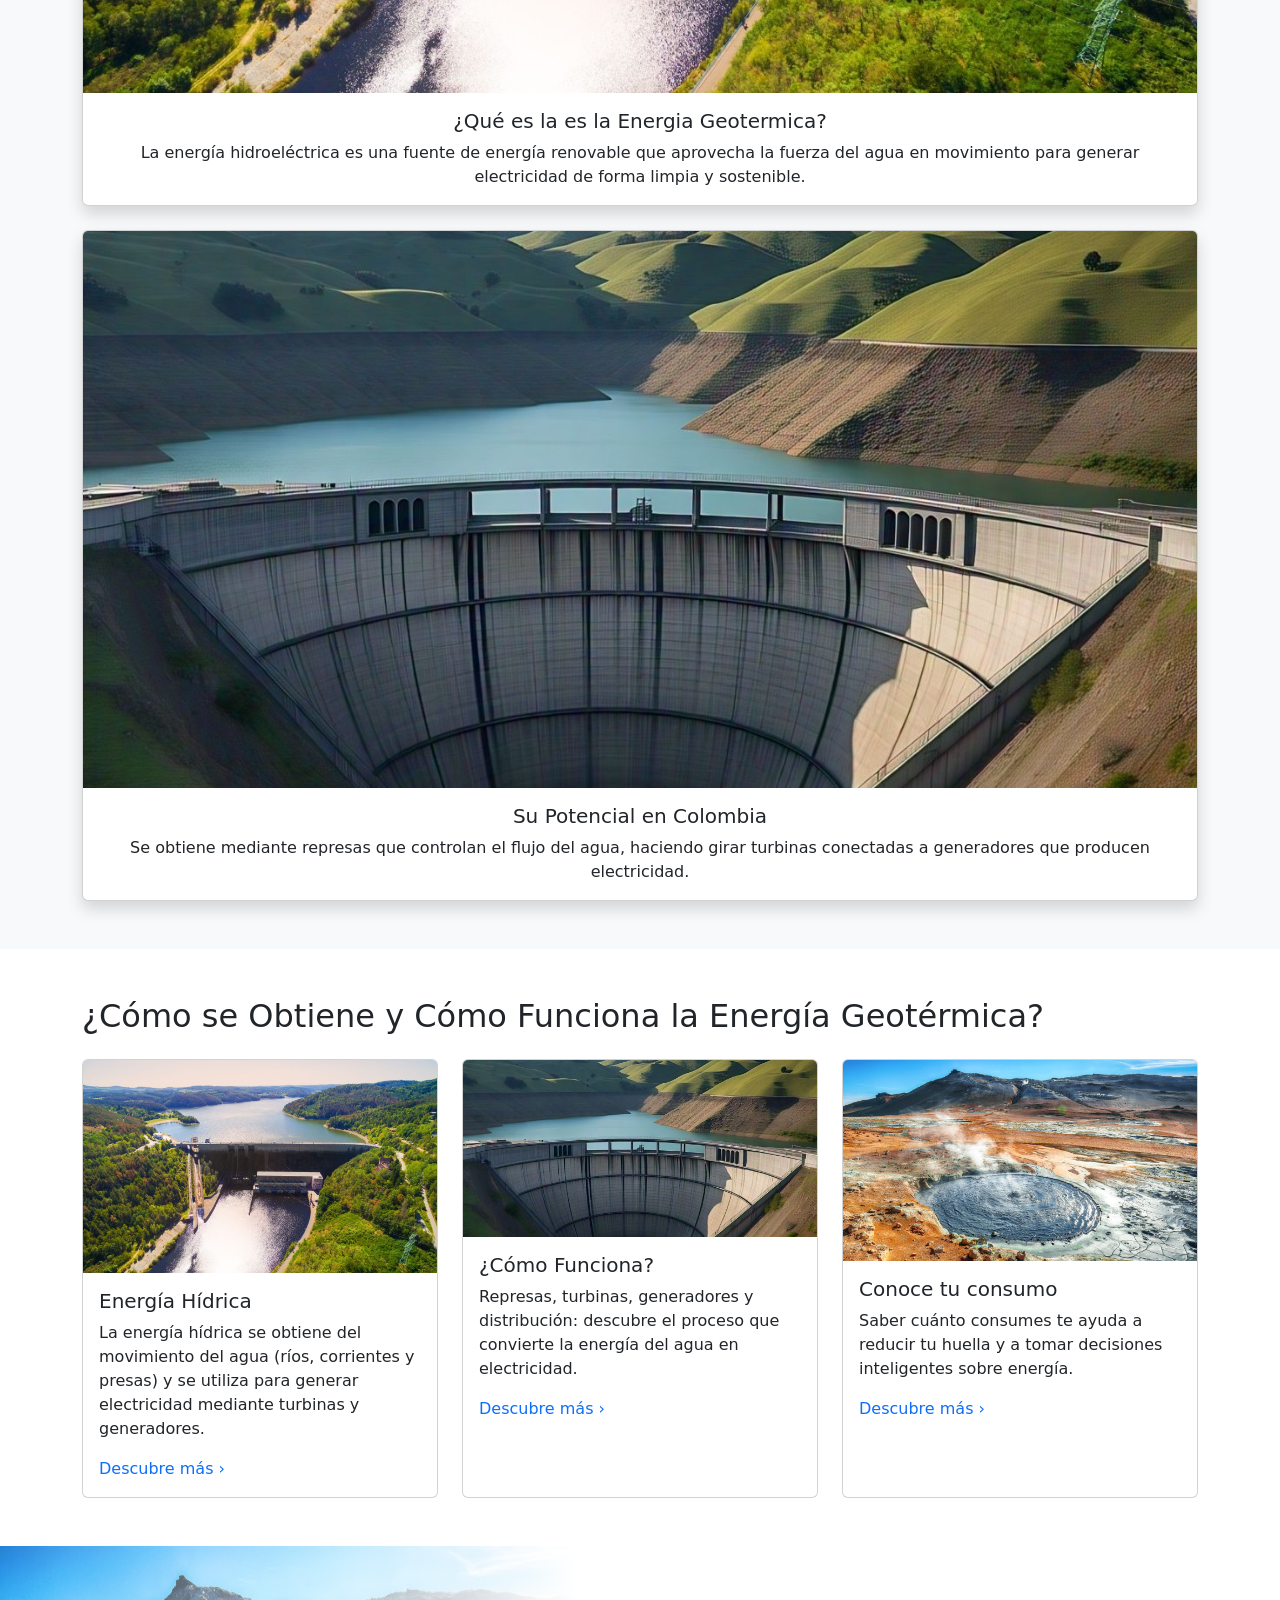
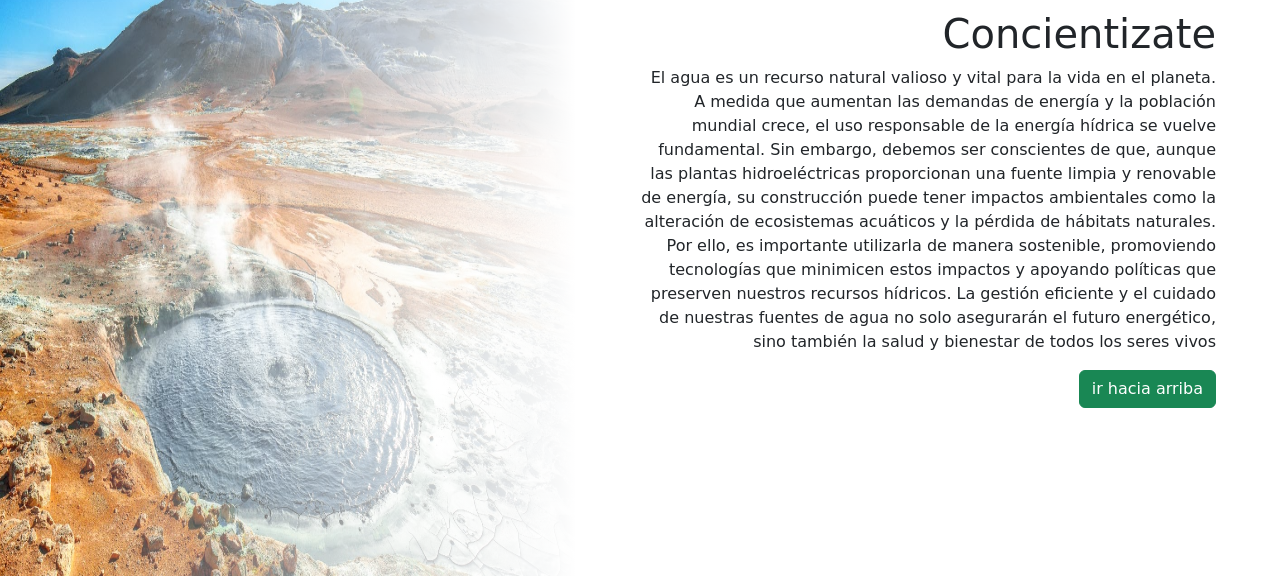
==== commit 7829ff50: "cambios masivos" ====
--- a/Inicio/Inicio.html
+++ b/Inicio/Inicio.html
@@ -115,88 +115,86 @@
             </button>
           </div>
     </section><!--fin de contenido1-->
-
-    <section name="info general">
-
-        <div class="principal cont1">
-            <div class="formato-i img1" alt=""></div>
-    
-            <div class="formato-t texto1">
-    
-                <h1>Energia Hidrica</h1>
-    
-                <p>
-                  La energía hídrica, también conocida como energía hidroeléctrica, 
-                  es aquella que se obtiene a partir del movimiento del agua. Este tipo de energía utiliza la fuerza del 
-                  agua en movimiento, como ríos, corrientes y cascadas, para generar electricidad. El proceso principal 
-                  en una planta hidroeléctrica consiste en el movimiento de las aguas a través de una turbina conectada 
-                  a un generador eléctrico.
-
-                </p>
-    
-            </div><!--fin de formato texto1 -->
-        </div>
-    
-        <div class="principal cont2">
-    
-          <div class="formato-i img2" alt=""></div>
-
-          <div class="formato-t texto2">
-    
-                <h1>¿Como Funciona?</h1>
-    
-                <ul>
-                  <li>Represas: Se construye una represa en un río o un embalse que almacena grandes cantidades de agua.</li>
-                  <li>Turbinas: El agua almacenada se libera, y al fluir hacia abajo, pasa por turbinas, las cuales giran debido a la fuerza del agua.</li>
-                  <li>Generación de electricidad: El movimiento de las turbinas activa generadores que transforman la energía mecánica en electricidad.</li>
-                  <li>Distribución: La electricidad generada se envía a través de líneas de transmisión a las áreas que la necesitan.</li>
-                </ul>
-          </div><!--fin de formato texto2 -->
-    
-        </div>
-    
-        <div class="principal cont3">
-            <div class="formato-i img3" alt=""></div>
-    
-            <div class="formato-t texto3">
-    
-                <h1>¿Donde encontrarla?</h1>
-    
-                <p>
-                  La energía hidroeléctrica se encuentra en zonas donde existen grandes ríos o recursos hídricos. 
-                  Para aprovecharla, se necesita infraestructura como embalses, canales y turbinas. En muchos países, 
-                  las hidroeléctricas son una fuente significativa de energía renovable, especialmente en áreas montañosas
-                  o con ríos caudalosos.
-
-
-                </p>
-    
-            </div><!--fin de formato texto3 -->
-            
-        </div>
-
-    </section><!--fin de info general -->
-    
-    <section id="contenido5">
-
-        <img src="../Recursos/Imagenes_inicio/" class="bordes" alt="">
-
-        <div id="texto">
-          <h1>Conoce tu consumo</h1>
-          <p>
-            Todos consumimos parte de la energia que genera ya sea una ciudad, comunidad, etc.
-            es importante conocer nuestro, ya que con el podremos idear estrategias para la mitigacion de nuestro impacto
-            que tenemos sobre nuestro medio, ingresa al siguiente boton y conoce tú consumo
-          </p>
-
-          <button type="button" class="btn btn-success" onclick="redirec()">ver mi consumo</button>
-
-
-        </div>
-
-
-        <img src="../Recursos/Imagenes_inicio/" class="bordes invertido" alt="">
-
+  
+    <section id="hidroelectrica" class="py-5 bg-light">
+  <div class="container text-center">
+
+    <h2 class="mb-5">¿Qué es la Energía Hidroeléctrica?</h2>
+
+    <div class="row justify-content-center">
+
+      <div class="col-md-14 col-lg-12">
+
+        <!-- Card 1 -->
+        <div class="card mb-4 shadow">
+          <img src="../Recursos/Imagenes_inicio/energia_hidrica.jpg" class="card-img-top" alt="Definición">
+          <div class="card-body">
+            <h5 class="card-title">¿Qué es la es la Energia Geotermica?</h5>
+            <p class="card-text">
+              La energía hidroeléctrica es una fuente de energía renovable que aprovecha la fuerza del agua en movimiento para generar electricidad de forma limpia y sostenible.
+            </p>
+          </div>
+        </div>
+
+        <!-- Card 2 -->
+        <div class="card shadow">
+          <img src="../Recursos/Imagenes_inicio/Represa.jpg" class="card-img-top" alt="Cómo se obtiene">
+          <div class="card-body">
+            <h5 class="card-title">Su Potencial en Colombia</h5>
+            <p class="card-text">
+              Se obtiene mediante represas que controlan el flujo del agua, haciendo girar turbinas conectadas a generadores que producen electricidad.
+            </p>
+          </div>
+        </div>
+
+      </div>
+
+    </div>
+
+  </div>
+</section>
+    <section id="cards-section" class="py-5">
+      <div class="container">
+        
+        <h2 class="mb-4">¿Cómo se Obtiene y Cómo Funciona la Energía Geotérmica? </h2>
+
+        <div class="row g-4">
+          <div class="col-md-4">
+            <div class="card h-100">
+              <img src="../Recursos/Imagenes_inicio/energia_hidrica.jpg" class="card-img-top" alt="Energía hídrica">
+              <div class="card-body">
+                <h5 class="card-title">Energía Hídrica</h5>
+                <p class="card-text">La energía hídrica se obtiene del movimiento del agua (ríos, corrientes y presas) y se utiliza para generar electricidad mediante turbinas y generadores.</p>
+                <a href="#" class="stretched-link text-decoration-none">Descubre más ›</a>
+              </div>
+            </div>
+          </div>
+          
+
+          <div class="col-md-4">
+            <div class="card h-100">
+              <img src="../Recursos/Imagenes_inicio/Represa.jpg" class="card-img-top" alt="Cómo funciona">
+              <div class="card-body">
+                <h5 class="card-title">¿Cómo Funciona?</h5>
+                <p class="card-text">Represas, turbinas, generadores y distribución: descubre el proceso que convierte la energía del agua en electricidad.</p>
+                <a href="#" class="stretched-link text-decoration-none">Descubre más ›</a>
+              </div>
+            </div>
+          </div>
+
+          <div class="col-md-4">
+            <div class="card h-100">
+              <img src="../Recursos/Imagenes_inicio/energia_geotermica.jpg" class="card-img-top" alt="Conoce tu consumo">
+              <div class="card-body d-flex flex-column">
+                <h5 class="card-title">Conoce tu consumo</h5>
+                <p class="card-text">Saber cuánto consumes te ayuda a reducir tu huella y a tomar decisiones inteligentes sobre energía.</p>
+                <a href="#" class="stretched-link text-decoration-none">Descubre más ›</a>
+                </div>
+              </div>
+            </div>
+          </div>
+        </div>
+      </div>
     </section>
 
     <section id="contenido6">
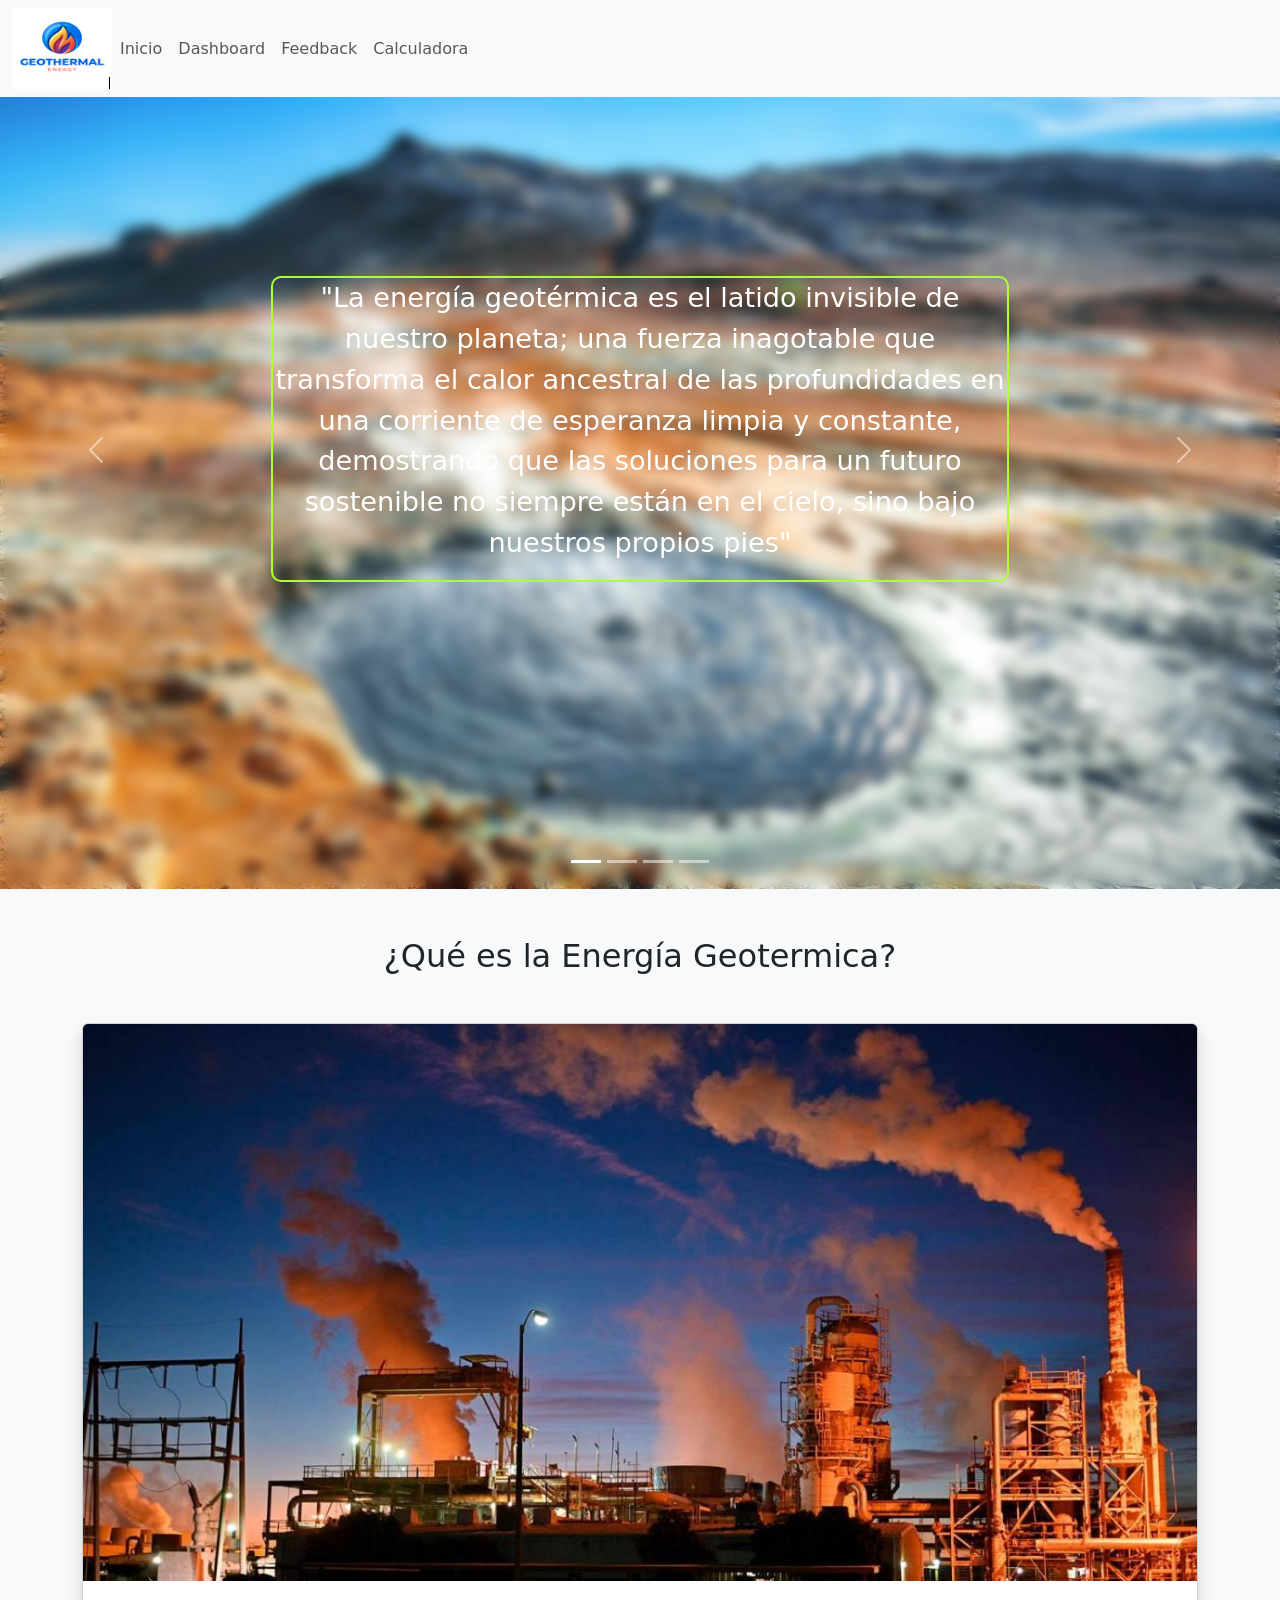
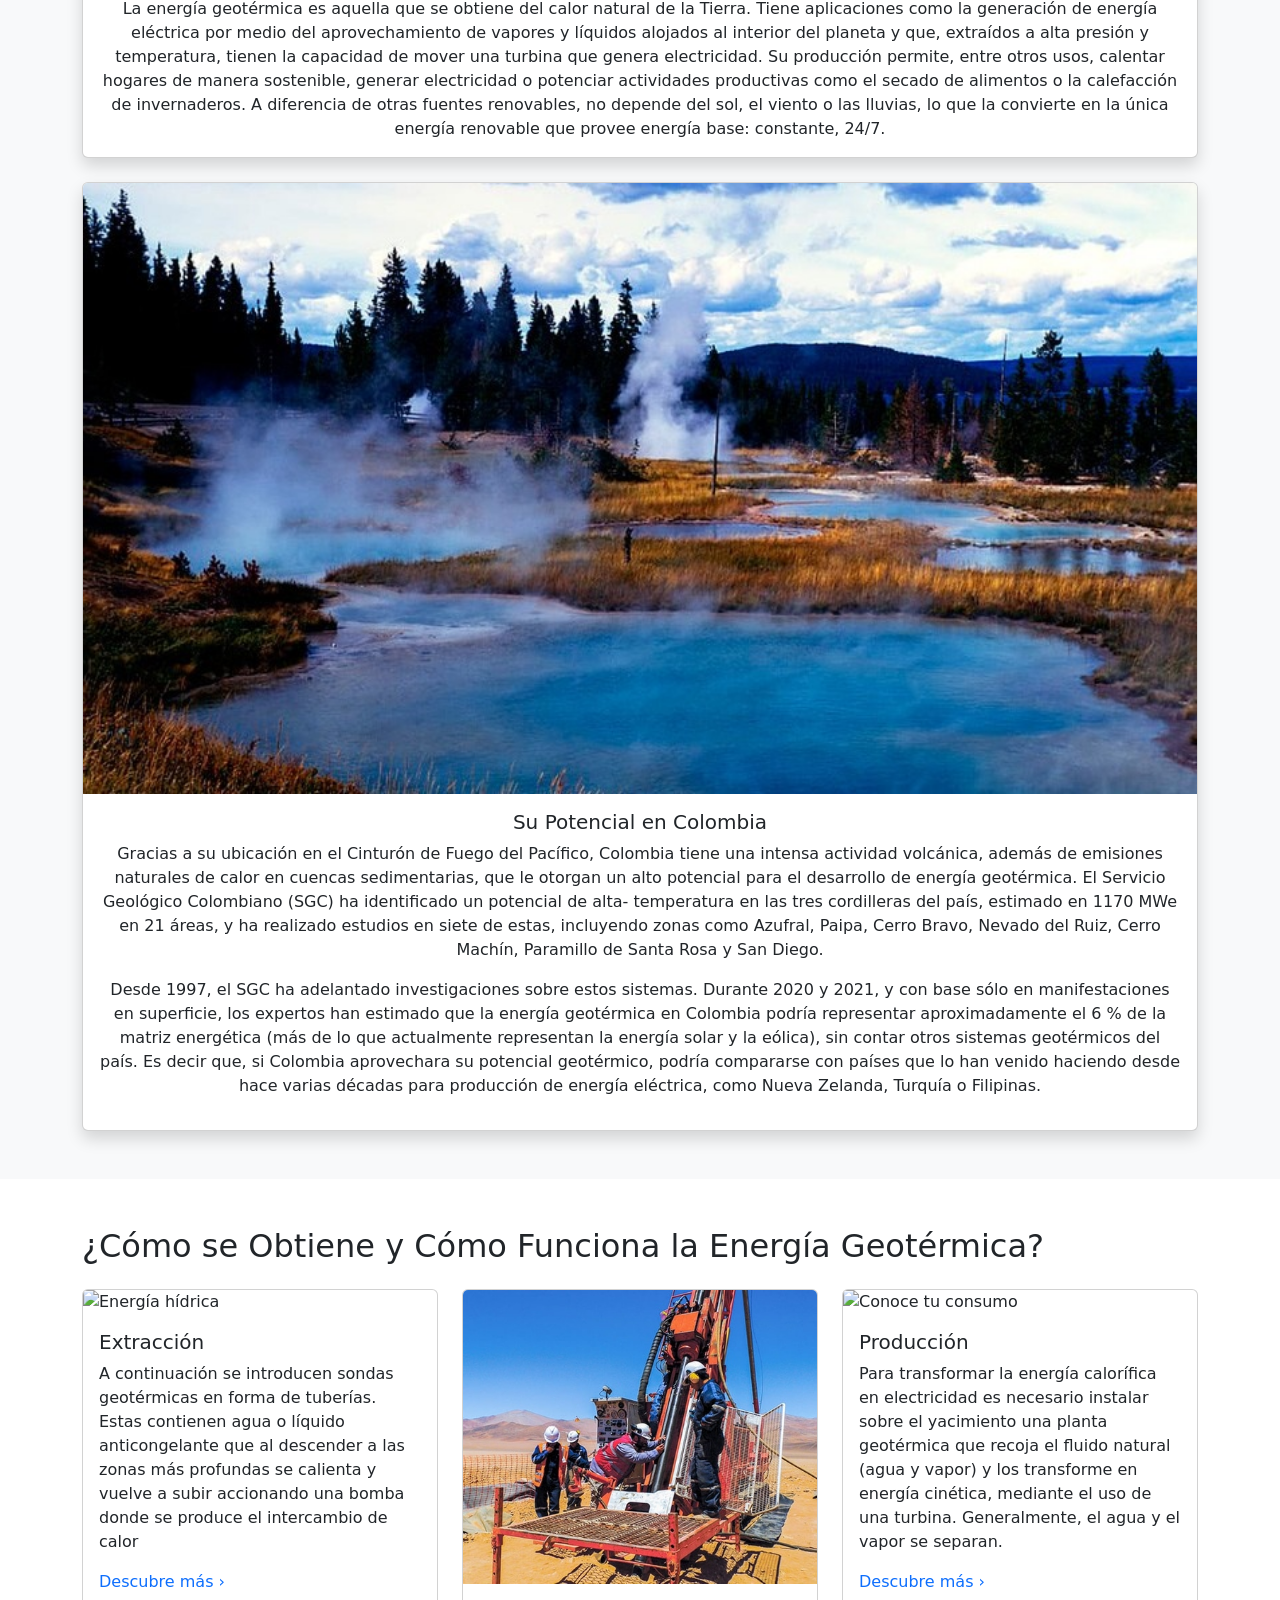
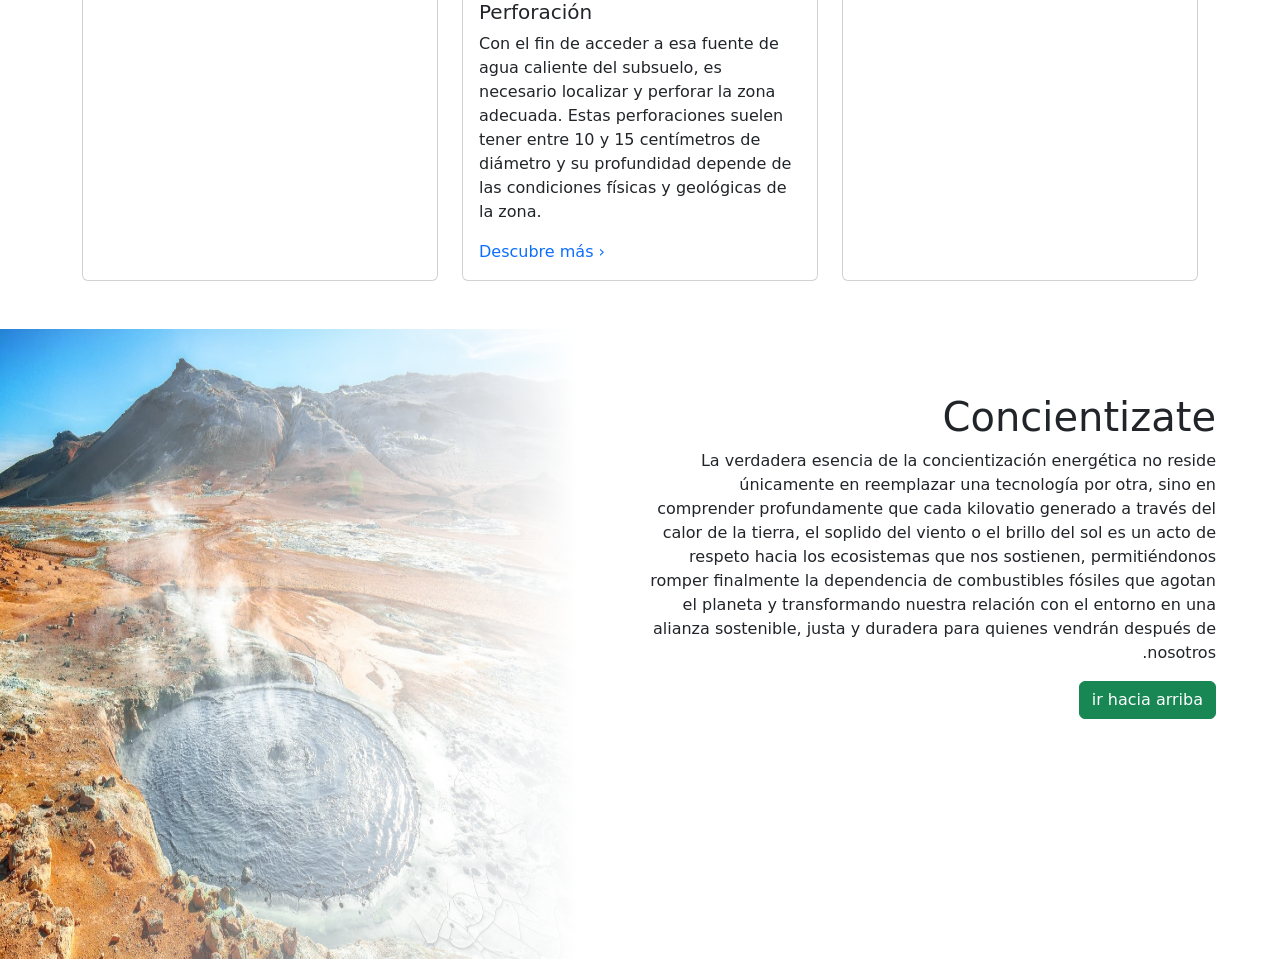
==== commit ec1e8246: "cambios masivoss" ====
--- a/Inicio/Inicio.html
+++ b/Inicio/Inicio.html
@@ -119,7 +119,7 @@
     <section id="hidroelectrica" class="py-5 bg-light">
   <div class="container text-center">
 
-    <h2 class="mb-5">¿Qué es la Energía Hidroeléctrica?</h2>
+    <h2 class="mb-5">¿Qué es la Energía Geotermica?</h2>
 
     <div class="row justify-content-center">
 
@@ -127,22 +127,25 @@
 
         <!-- Card 1 -->
         <div class="card mb-4 shadow">
-          <img src="../Recursos/Imagenes_inicio/energia_hidrica.jpg" class="card-img-top" alt="Definición">
+          <img src="../Recursos/Imagenes_inicio/geotermica.jpeg" class="card-img-top" alt="Definición">
           <div class="card-body">
-            <h5 class="card-title">¿Qué es la es la Energia Geotermica?</h5>
             <p class="card-text">
-              La energía hidroeléctrica es una fuente de energía renovable que aprovecha la fuerza del agua en movimiento para generar electricidad de forma limpia y sostenible.
+              La energía geotérmica es aquella que se obtiene del calor natural de la Tierra. Tiene aplicaciones como la generación de energía eléctrica por medio del aprovechamiento de vapores y líquidos alojados al interior del planeta y que, extraídos a alta presión y temperatura, tienen la capacidad de mover una turbina que genera electricidad. Su producción permite, entre otros usos, calentar hogares de manera sostenible, generar electricidad o potenciar actividades productivas como el secado de alimentos o la calefacción de invernaderos. A diferencia de otras fuentes renovables, no depende del sol, el viento o las lluvias, lo que la convierte en la única energía renovable que provee energía base: constante, 24/7.
             </p>
           </div>
         </div>
 
         <!-- Card 2 -->
         <div class="card shadow">
-          <img src="../Recursos/Imagenes_inicio/Represa.jpg" class="card-img-top" alt="Cómo se obtiene">
+          <img src="../Recursos/Imagenes_inicio/aguas-termales.jpg" class="card-img-top" alt="Cómo se obtiene">
           <div class="card-body">
             <h5 class="card-title">Su Potencial en Colombia</h5>
             <p class="card-text">
-              Se obtiene mediante represas que controlan el flujo del agua, haciendo girar turbinas conectadas a generadores que producen electricidad.
+              Gracias a su ubicación en el Cinturón de Fuego del Pacífico, Colombia tiene una intensa actividad volcánica, además de emisiones naturales de calor en cuencas sedimentarias, que le otorgan un alto potencial para el desarrollo de energía geotérmica. El Servicio Geológico Colombiano (SGC) ha identificado un potencial de alta- temperatura en las tres cordilleras del país, estimado en 1170 MWe en 21 áreas, y ha realizado estudios en siete de estas, incluyendo zonas como Azufral, Paipa, Cerro Bravo, Nevado del Ruiz, Cerro Machín, Paramillo de Santa Rosa y San Diego.
+            </p>
+            <p>
+Desde 1997, el SGC ha adelantado investigaciones sobre estos sistemas. Durante 2020 y 2021, y con base sólo en manifestaciones en superficie, los expertos han estimado que la energía geotérmica en Colombia podría representar aproximadamente el 6 % de la matriz energética (más de lo que actualmente representan la energía solar y la eólica), sin contar otros sistemas geotérmicos del país. Es decir que, si Colombia aprovechara su potencial geotérmico, podría compararse con países que lo han venido haciendo desde hace varias décadas para producción de energía  eléctrica, como Nueva Zelanda, Turquía o Filipinas.
+
             </p>
           </div>
         </div>
@@ -161,10 +164,10 @@
         <div class="row g-4">
           <div class="col-md-4">
             <div class="card h-100">
-              <img src="../Recursos/Imagenes_inicio/energia_hidrica.jpg" class="card-img-top" alt="Energía hídrica">
+              <img src="../Recursos/Imagenes_inicio/extraccion.jfif" class="card-img-top" alt="Energía hídrica">
               <div class="card-body">
-                <h5 class="card-title">Energía Hídrica</h5>
-                <p class="card-text">La energía hídrica se obtiene del movimiento del agua (ríos, corrientes y presas) y se utiliza para generar electricidad mediante turbinas y generadores.</p>
+                <h5 class="card-title">Extracción</h5>
+                <p class="card-text">A continuación se introducen sondas geotérmicas en forma de tuberías. Estas contienen agua o líquido anticongelante que al descender a las zonas más profundas se calienta y vuelve a subir accionando una bomba donde se produce el intercambio de calor</p>
                 <a href="#" class="stretched-link text-decoration-none">Descubre más ›</a>
               </div>
             </div>
@@ -173,10 +176,10 @@
 
           <div class="col-md-4">
             <div class="card h-100">
-              <img src="../Recursos/Imagenes_inicio/Represa.jpg" class="card-img-top" alt="Cómo funciona">
+              <img src="../Recursos/Imagenes_inicio/perforacion.jpeg" class="card-img-top" alt="Cómo funciona">
               <div class="card-body">
-                <h5 class="card-title">¿Cómo Funciona?</h5>
-                <p class="card-text">Represas, turbinas, generadores y distribución: descubre el proceso que convierte la energía del agua en electricidad.</p>
+                <h5 class="card-title">Perforación</h5>
+                <p class="card-text">Con el fin de acceder a esa fuente de agua caliente del subsuelo, es necesario localizar y perforar la zona adecuada. Estas perforaciones suelen tener entre 10 y 15 centímetros de diámetro y su profundidad depende de las condiciones físicas y geológicas de la zona. </p>
                 <a href="#" class="stretched-link text-decoration-none">Descubre más ›</a>
               </div>
             </div>
@@ -184,10 +187,10 @@
 
           <div class="col-md-4">
             <div class="card h-100">
-              <img src="../Recursos/Imagenes_inicio/energia_geotermica.jpg" class="card-img-top" alt="Conoce tu consumo">
+              <img src="../Recursos/Imagenes_inicio/produccion.jfif" class="card-img-top" alt="Conoce tu consumo">
               <div class="card-body d-flex flex-column">
-                <h5 class="card-title">Conoce tu consumo</h5>
-                <p class="card-text">Saber cuánto consumes te ayuda a reducir tu huella y a tomar decisiones inteligentes sobre energía.</p>
+                <h5 class="card-title">Producción</h5>
+                <p class="card-text">Para transformar la energía calorífica en electricidad es necesario instalar sobre el yacimiento una planta geotérmica que recoja el fluido natural (agua y vapor) y los transforme en energía cinética, mediante el uso de una turbina. Generalmente, el agua y el vapor se separan.</p>
                 <a href="#" class="stretched-link text-decoration-none">Descubre más ›</a>
                 </div>
               </div>
@@ -217,13 +220,7 @@
 
         <h1>Concientizate</h1>
 
-        <p>El agua es un recurso natural valioso y vital para la vida en el planeta. A medida que aumentan las demandas de energía 
-          y la población mundial crece, el uso responsable de la energía hídrica se vuelve fundamental. Sin embargo, debemos ser 
-          conscientes de que, aunque las plantas hidroeléctricas proporcionan una fuente limpia y renovable de energía, 
-          su construcción puede tener impactos ambientales como la alteración de ecosistemas acuáticos y la pérdida de hábitats naturales. 
-          Por ello, es importante utilizarla de manera sostenible, promoviendo tecnologías que minimicen estos impactos y apoyando políticas 
-          que preserven nuestros recursos hídricos. La gestión eficiente y el cuidado de nuestras fuentes de agua no solo asegurarán el futuro energético, 
-          sino también la salud y bienestar de todos los seres vivos
+        <p>La verdadera esencia de la concientización energética no reside únicamente en reemplazar una tecnología por otra, sino en comprender profundamente que cada kilovatio generado a través del calor de la tierra, el soplido del viento o el brillo del sol es un acto de respeto hacia los ecosistemas que nos sostienen, permitiéndonos romper finalmente la dependencia de combustibles fósiles que agotan el planeta y transformando nuestra relación con el entorno en una alianza sostenible, justa y duradera para quienes vendrán después de nosotros.
         </p>
 
         <button type="button" class="btn btn-success"  onclick="backGoToUp()">ir hacia arriba</button>
